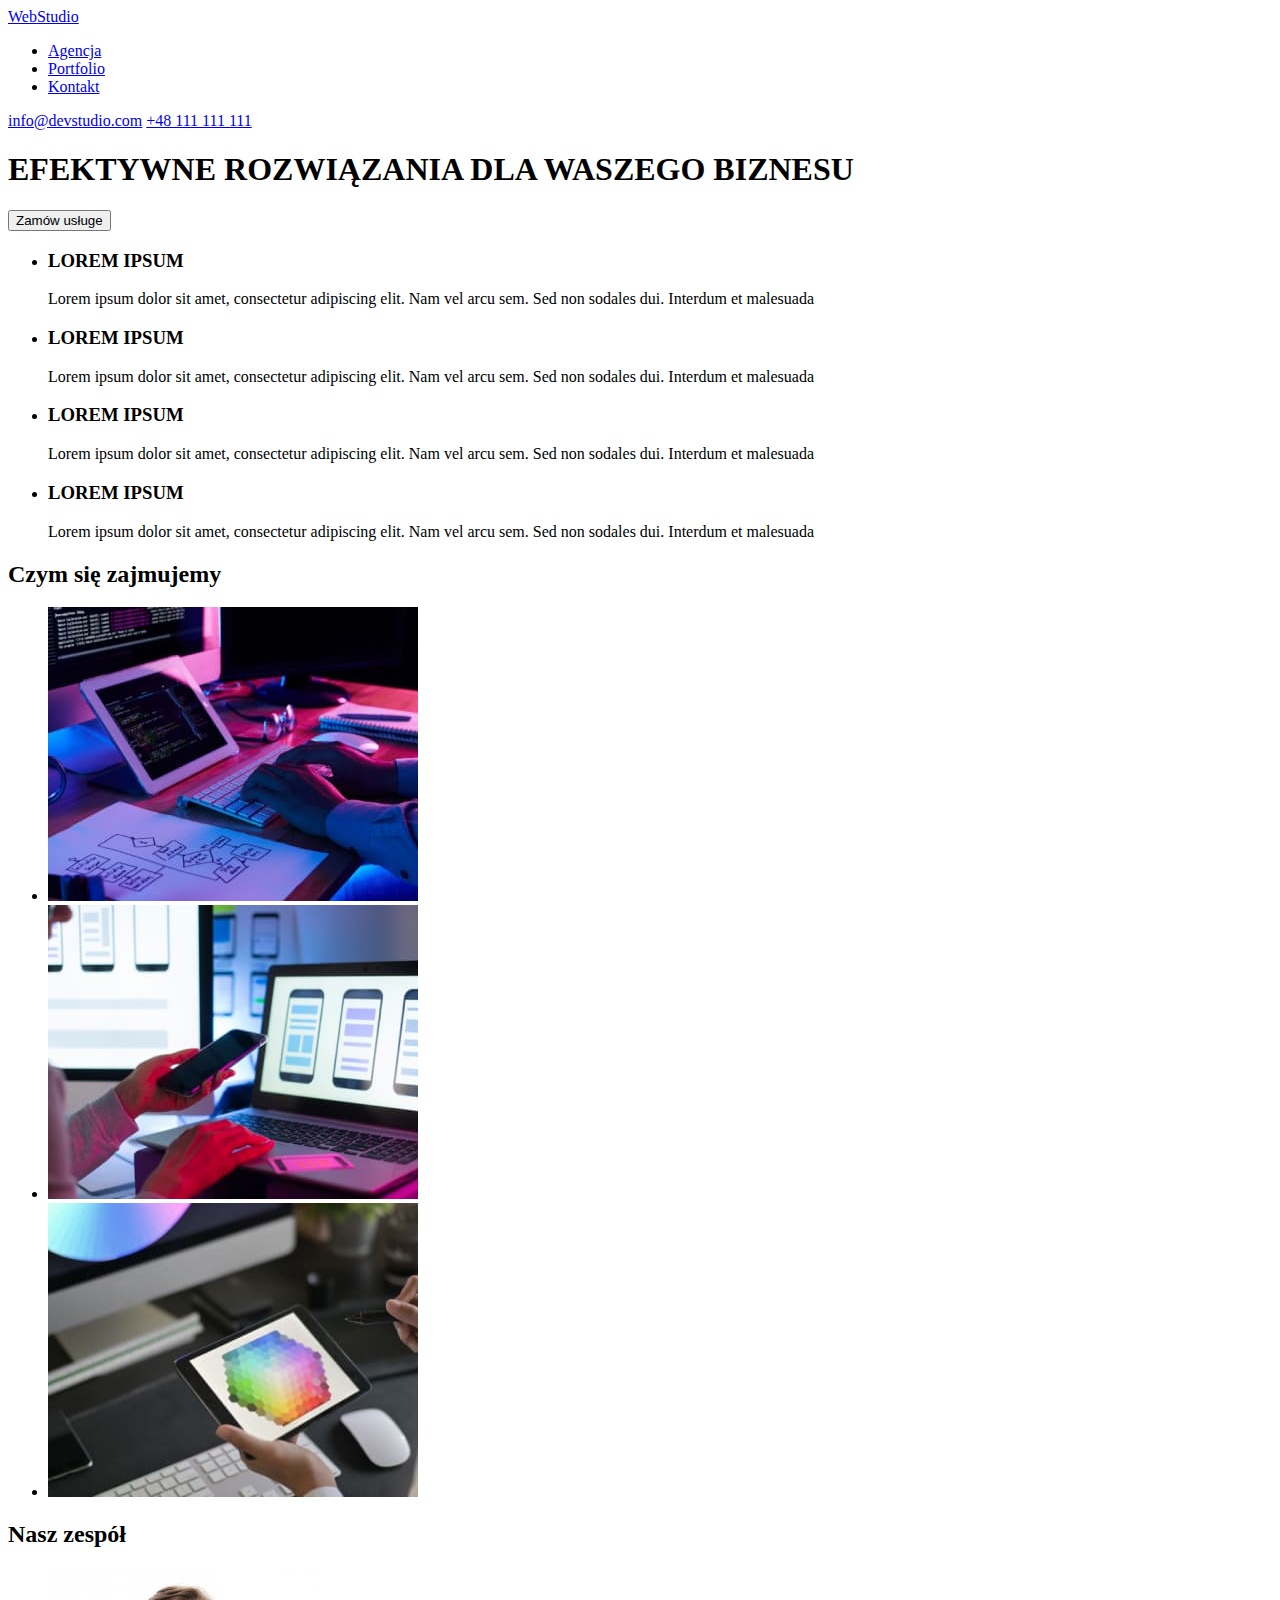
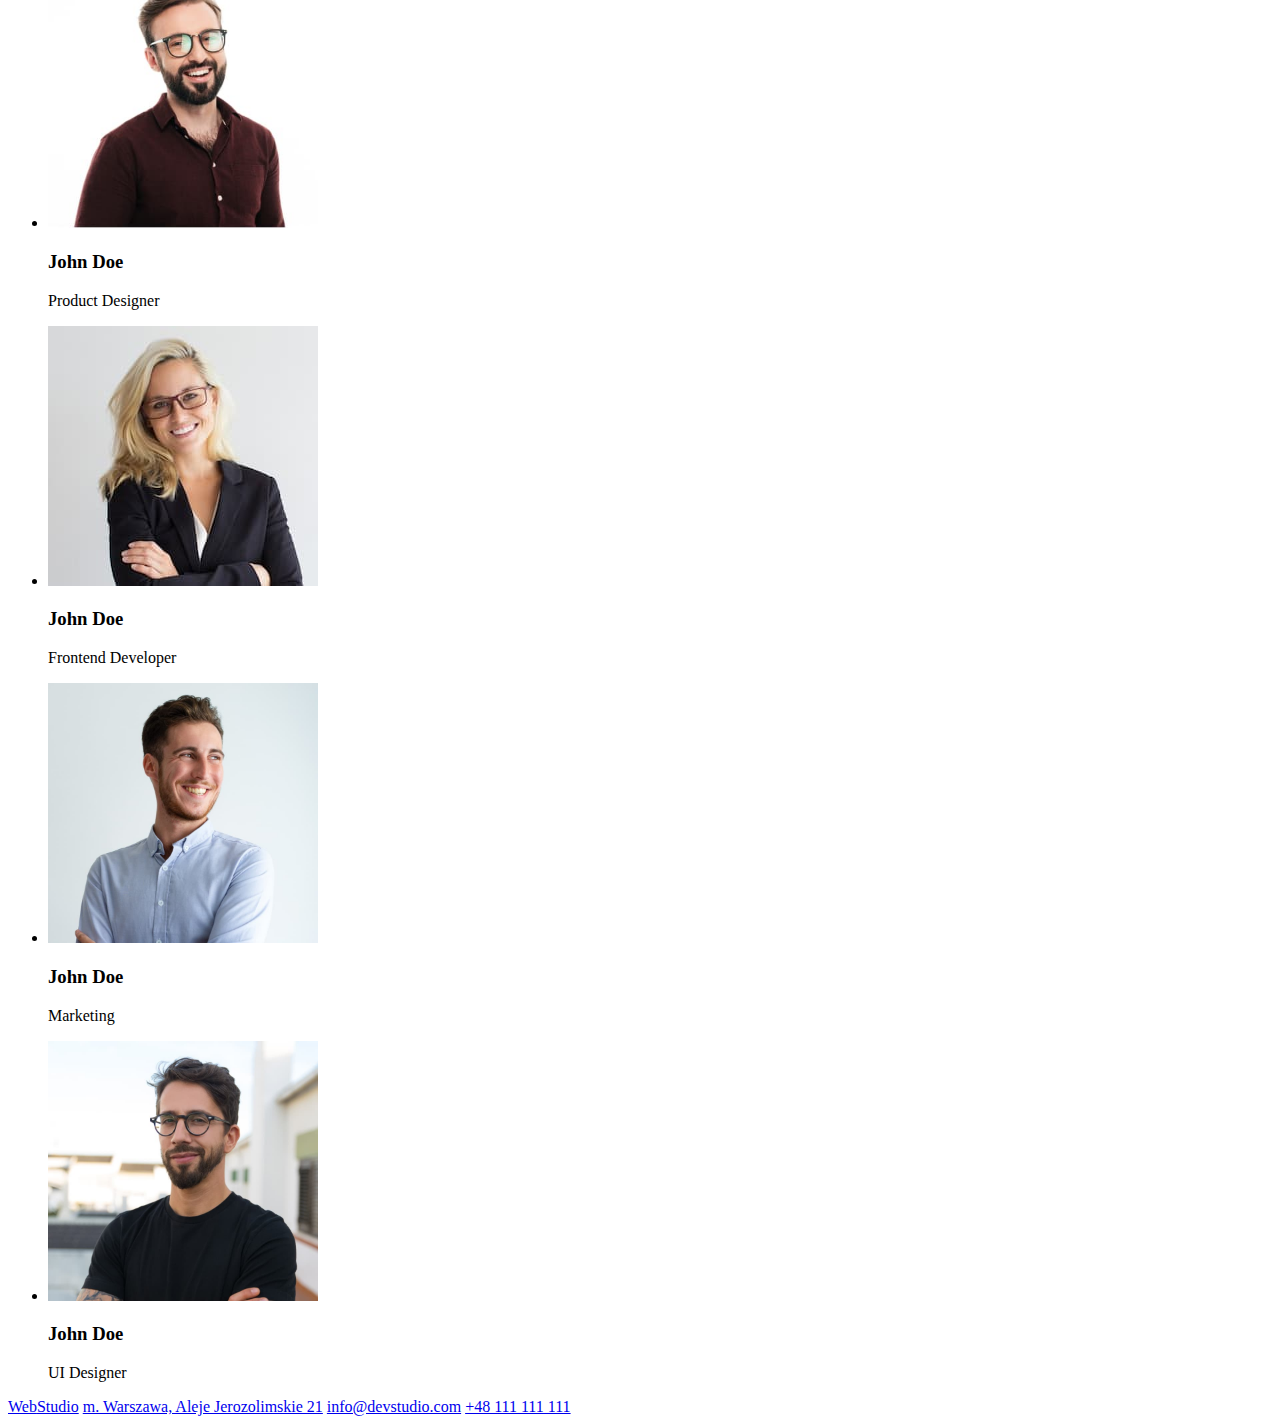
==== index.html @ fd48d451 "hw-3" ====
<!DOCTYPE html>
<html lang="en">
    <head>
        <meta charset="UTF-8" />
        <meta http-equiv="X-UA-Compatible" content="IE=edge" />
        <meta name="viewport" content="width=device-width, initial-scale=1.0" />
        <link rel="preconnect" href="https://fonts.googleapis.com" />
        <link rel="preconnect" href="https://fonts.gstatic.com" crossorigin />
        <link
            href="https://fonts.googleapis.com/css2?family=Raleway:wght@700&family=Roboto:wght@400;500;700;900&display=swap"
            rel="stylesheet"
        />
        <link rel="stylesheet" href="/goit-markup-hw-02/css/styles.css" />
        <title>Document</title>
    </head>
    <body>
        <header class="top-page">
            <a class="logo" href="/goit-markup-hw-02/index.html"
                >Web<span class="studio-black">Studio</span></a
            >
            <nav class="navigation">
                <ul class="navigation-list">
                    <li>
                        <a
                            class="navigation-link"
                            href="/goit-markup-hw-02/index.html"
                            >Agencja</a
                        >
                    </li>
                    <li>
                        <a
                            class="navigation-link"
                            href="/goit-markup-hw-02/portfolio.html"
                            >Portfolio</a
                        >
                    </li>
                    <li><a class="navigation-link" href="#">Kontakt</a></li>
                </ul>
            </nav>
            <div>
                <a class="mail-tel" href="mailto:info@devstudio.com"
                    >info@devstudio.com</a
                >
                <a class="mail-tel" href="tel:+48111111111">+48 111 111 111</a>
            </div>
        </header>
        <main>
            <section class="headline">
                <h1 class="headline-text">
                    EFEKTYWNE ROZWIĄZANIA DLA WASZEGO BIZNESU
                </h1>
                <button class="headline-button" type="button">
                    Zamów usługe
                </button>
            </section>
            <section>
                <ul class="lorem-list">
                    <li>
                        <h3 class="lorem">LOREM IPSUM</h3>
                        <p class="lorem-text">
                            Lorem ipsum dolor sit amet, consectetur adipiscing
                            elit. Nam vel arcu sem. Sed non sodales dui.
                            Interdum et malesuada
                        </p>
                    </li>
                    <li>
                        <h3 class="lorem">LOREM IPSUM</h3>
                        <p class="lorem-text">
                            Lorem ipsum dolor sit amet, consectetur adipiscing
                            elit. Nam vel arcu sem. Sed non sodales dui.
                            Interdum et malesuada
                        </p>
                    </li>
                    <li>
                        <h3 class="lorem">LOREM IPSUM</h3>
                        <p class="lorem-text">
                            Lorem ipsum dolor sit amet, consectetur adipiscing
                            elit. Nam vel arcu sem. Sed non sodales dui.
                            Interdum et malesuada
                        </p>
                    </li>
                    <li>
                        <h3 class="lorem">LOREM IPSUM</h3>
                        <p class="lorem-text">
                            Lorem ipsum dolor sit amet, consectetur adipiscing
                            elit. Nam vel arcu sem. Sed non sodales dui.
                            Interdum et malesuada
                        </p>
                    </li>
                </ul>
            </section>
            <section>
                <h2 class="headline-img">Czym się zajmujemy</h2>
                <ul class="lorem-list">
                    <li>
                        <img
                            class="about-us-img"
                            src="./images/about-us/about-us-img.jpg"
                            alt="pisze kod html"
                            width="370"
                        />
                    </li>
                    <li>
                        <img
                            class="about-us-img"
                            src="./images/about-us/about-us-img2.jpg"
                            alt="tworzy style css"
                            width="370"
                            height="294"
                        />
                    </li>
                    <li>
                        <img
                            class="about-us-img"
                            src="./images/about-us/about-us-img3.jpg"
                            alt="programiuje w JavaScript"
                            width="370"
                            height="294"
                        />
                    </li>
                </ul>
            </section>
            <section>
                <h2 class="headline-img">Nasz zespół</h2>
                <ul class="lorem-list">
                    <li>
                        <img
                            src="./images/team/JohnDoe.jpg"
                            alt="John Doe"
                            width="270"
                            height="260"
                        />
                        <div>
                            <h3 class="john-img-title">John Doe</h3>
                            <p class="article-img">Product Designer</p>
                        </div>
                    </li>
                    <li>
                        <img
                            src="./images/team/JohnDoe2.jpg"
                            alt="John Doe"
                            width="270"
                            height="260"
                        />
                        <div>
                            <h3 class="john-img-title">John Doe</h3>
                            <p class="article-img">Frontend Developer</p>
                        </div>
                    </li>
                    <li>
                        <img
                            src="./images/team/JohnDoe3.jpg"
                            alt="John Doe"
                            width="270"
                            height="260"
                        />
                        <div>
                            <h3 class="john-img-title">John Doe</h3>
                            <p class="article-img">Marketing</p>
                        </div>
                    </li>
                    <li>
                        <img
                            src="./images/team/JohnDoe4.jpg"
                            alt="John Doe"
                            width="270"
                            height="260"
                        />
                        <div>
                            <h3 class="john-img-title">John Doe</h3>
                            <p class="article-img">UI Designer</p>
                        </div>
                    </li>
                </ul>
            </section>
        </main>
        <footer class="footer">
            <a class="menu-footer" href="/goit-markup-hw-02/index.html"
                >Web<span class="studio-footer">Studio</span></a
            >
            <adress>
                <a
                    class="adress-link"
                    href="https://goo.gl/maps/D6jn3cTC61MHrD3q7"
                    target="_blank"
                    >m. Warszawa, Aleje Jerozolimskie 21</a
                >
                <a class="mail-tel-footer" href="mailto:info@devstudio.com"
                    >info@devstudio.com</a
                >
                <a class="mail-tel-footer" href="tel:+48111111111"
                    >+48 111 111 111</a
                >
            </adress>
        </footer>
    </body>
</html>
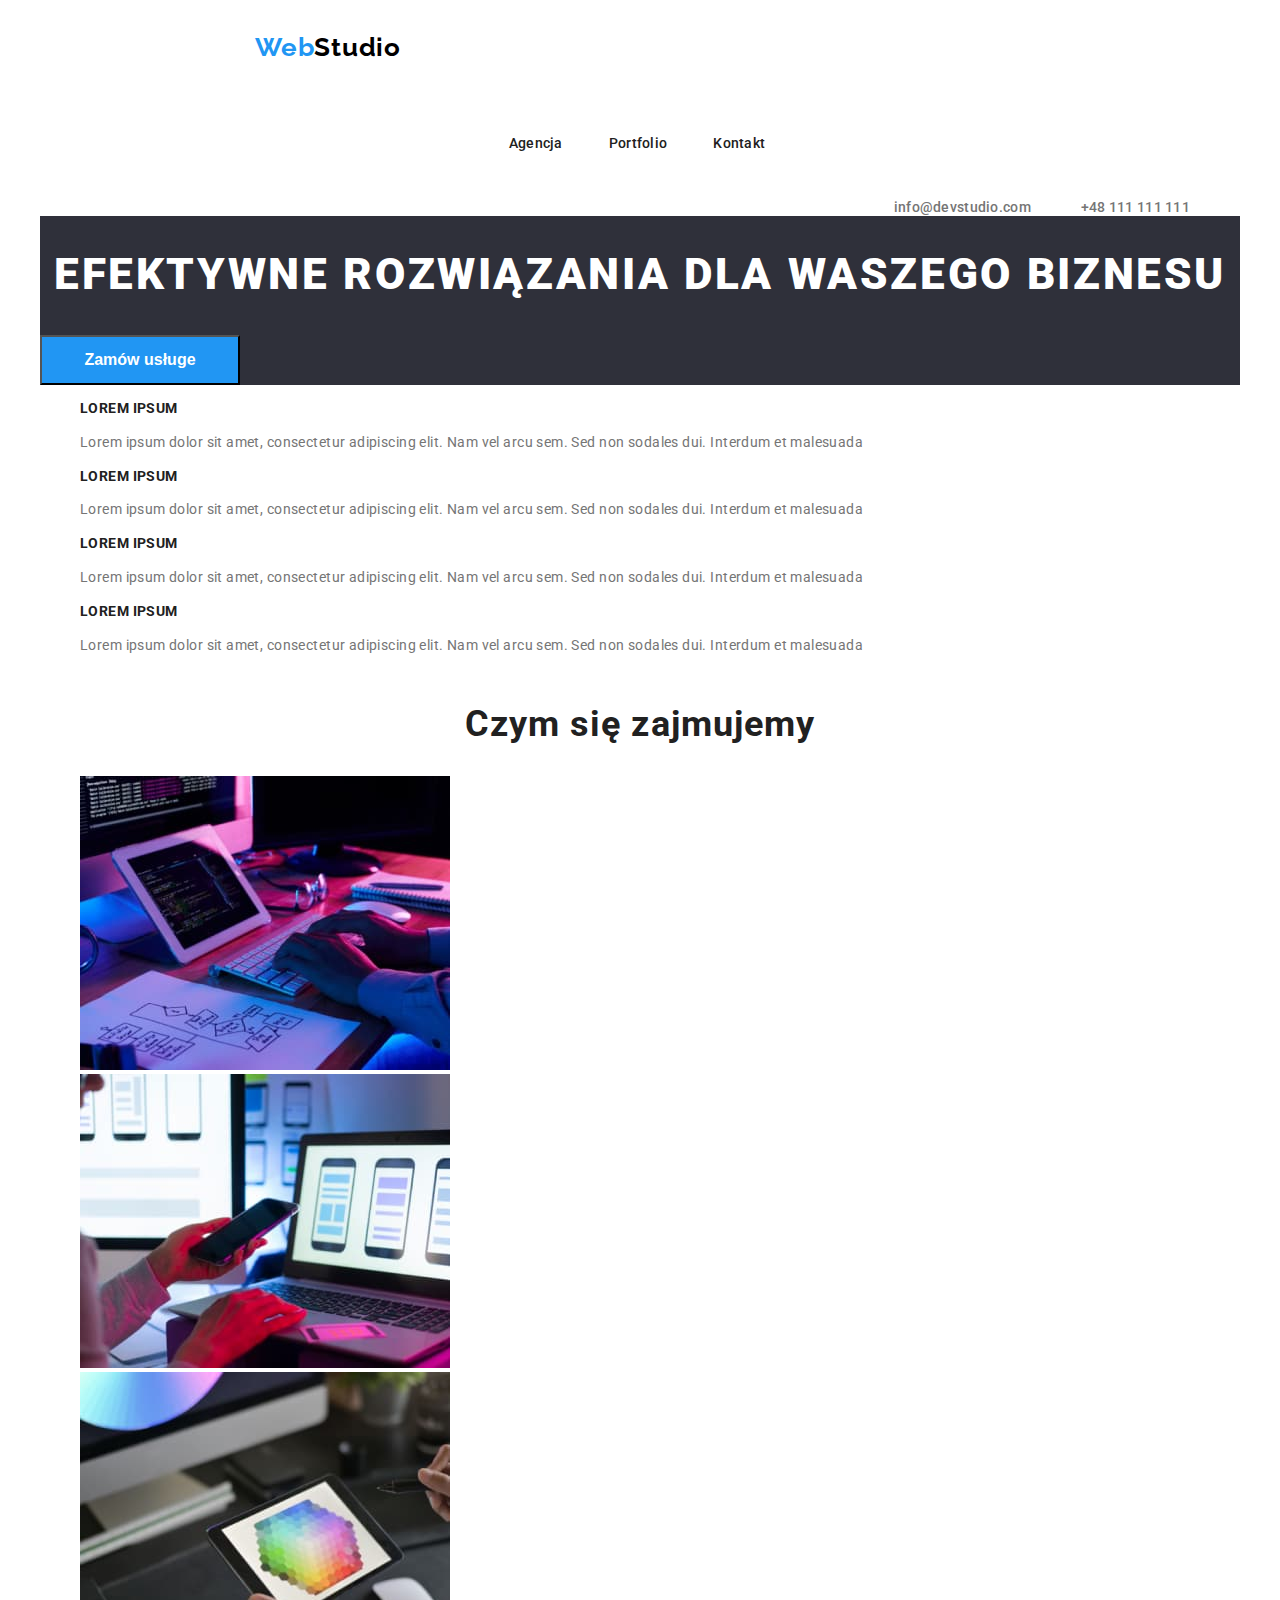
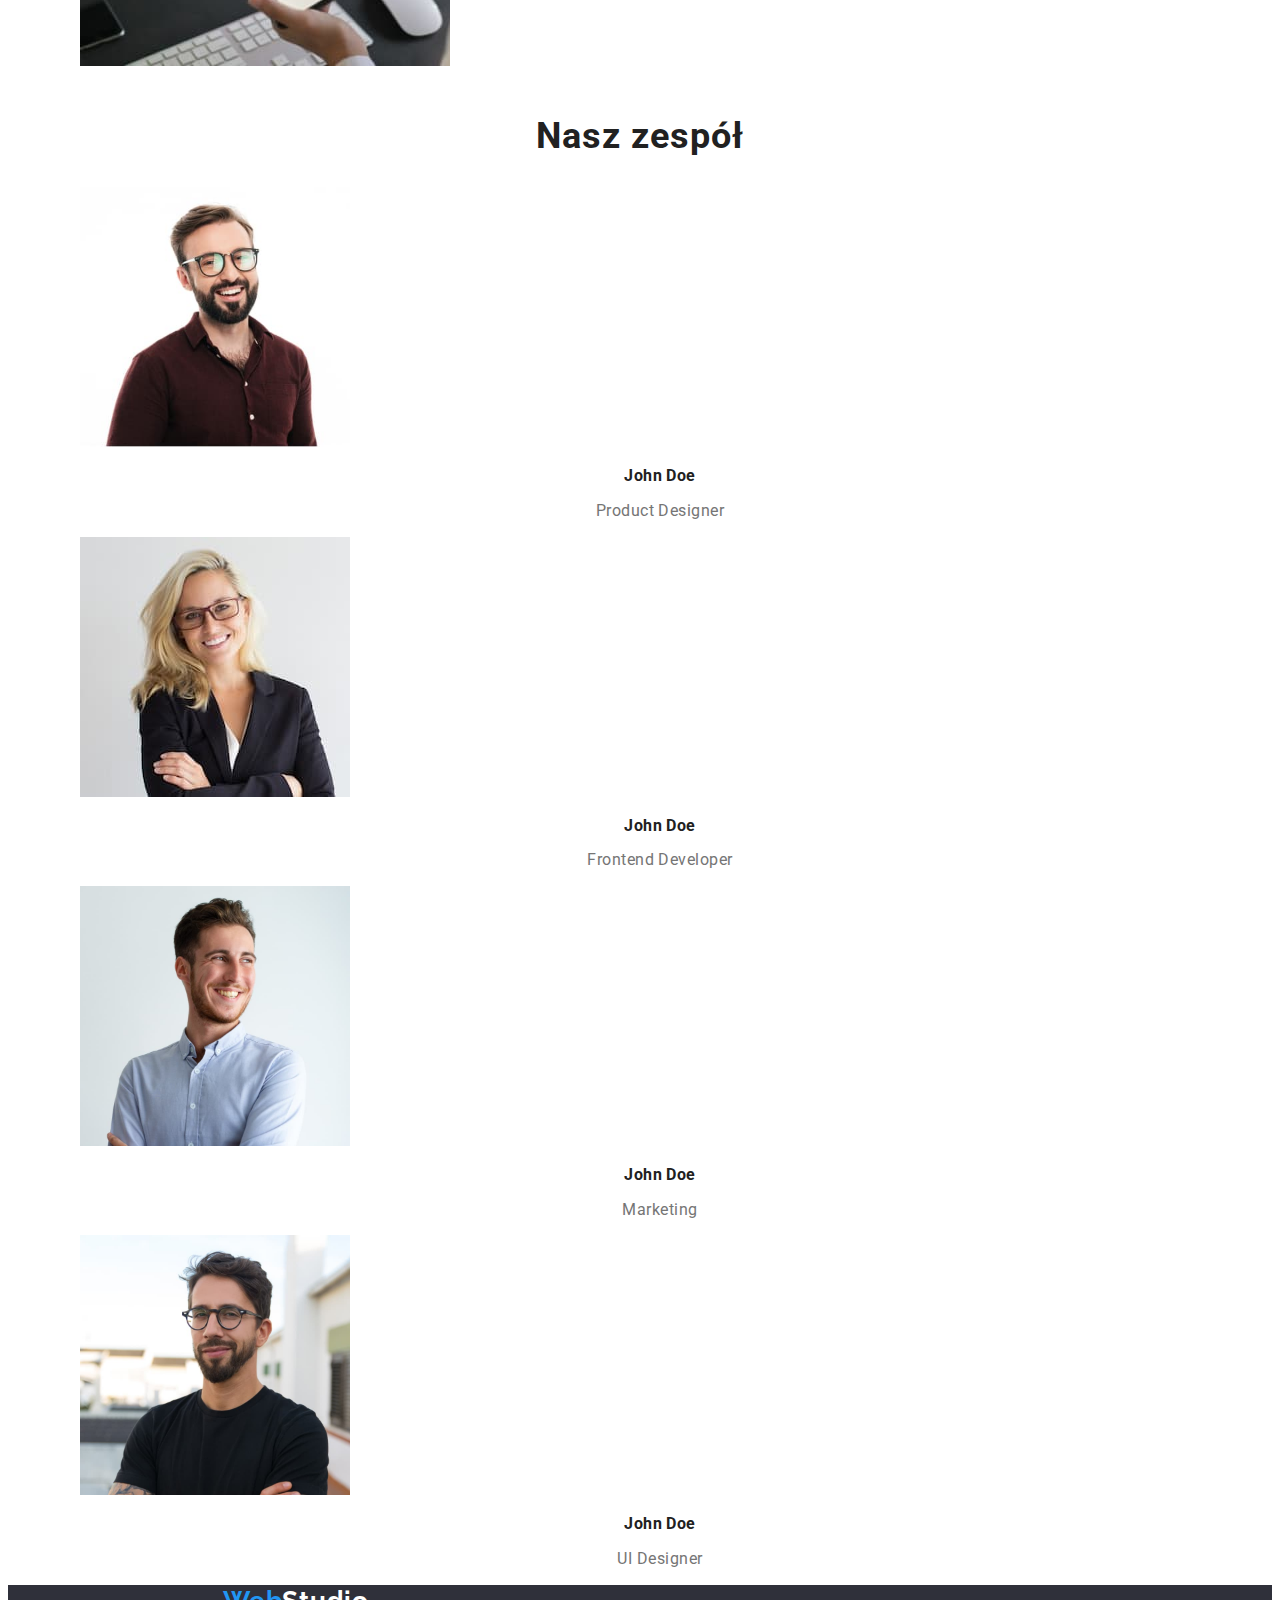
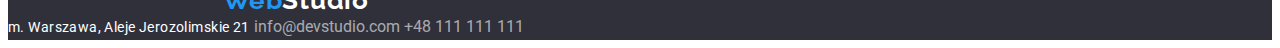
==== commit 5deba3da: "dh" ====
--- a/index.html
+++ b/index.html
@@ -10,188 +10,200 @@
             href="https://fonts.googleapis.com/css2?family=Raleway:wght@700&family=Roboto:wght@400;500;700;900&display=swap"
             rel="stylesheet"
         />
-        <link rel="stylesheet" href="/goit-markup-hw-02/css/styles.css" />
+        <link
+            rel="stylesheet"
+            href="https://cdnjs.cloudflare.com/ajax/libs/modern-normalize/1.1.0/modern-normalize.min.css"
+            integrity="sha512-wpPYUAdjBVSE4KJnH1VR1HeZfpl1ub8YT/NKx4PuQ5NmX2tKuGu6U/JRp5y+Y8XG2tV+wKQpNHVUX03MfMFn9Q=="
+            crossorigin="anonymous"
+            referrerpolicy="no-referrer"
+        />
+        <link rel="stylesheet" href="./css/styles.css" />
         <title>Document</title>
     </head>
     <body>
-        <header class="top-page">
-            <a class="logo" href="/goit-markup-hw-02/index.html"
-                >Web<span class="studio-black">Studio</span></a
-            >
-            <nav class="navigation">
-                <ul class="navigation-list">
-                    <li>
-                        <a
-                            class="navigation-link"
-                            href="/goit-markup-hw-02/index.html"
-                            >Agencja</a
-                        >
-                    </li>
-                    <li>
-                        <a
-                            class="navigation-link"
-                            href="/goit-markup-hw-02/portfolio.html"
-                            >Portfolio</a
-                        >
-                    </li>
-                    <li><a class="navigation-link" href="#">Kontakt</a></li>
-                </ul>
-            </nav>
-            <div>
-                <a class="mail-tel" href="mailto:info@devstudio.com"
-                    >info@devstudio.com</a
+        <header>
+            <div class="container">
+               
+                <a class="logo" href="./index.html"
+                    >Web<span class="studio-black">Studio</span></a
                 >
-                <a class="mail-tel" href="tel:+48111111111">+48 111 111 111</a>
+                <nav>
+                    <ul class="navigation-list">
+                        <li>
+                            <a class="navigation-link" href="./index.html"
+                                >Agencja</a
+                            >
+                        </li>
+                        <li>
+                            <a class="navigation-link" href="./portfolio.html"
+                                >Portfolio</a
+                            >
+                        </li>
+                        <li><a class="navigation-link" href="#">Kontakt</a></li>
+                    </ul>
+                </nav>
+                <div class="mail-tel-div">
+                    <a class="mail-tel" href="mailto:info@devstudio.com"
+                        >info@devstudio.com</a
+                    >
+                    <a class="mail-tel" href="tel:+48111111111"
+                        >+48 111 111 111</a
+                    >
+                </div>
             </div>
         </header>
         <main>
-            <section class="headline">
-                <h1 class="headline-text">
-                    EFEKTYWNE ROZWIĄZANIA DLA WASZEGO BIZNESU
-                </h1>
-                <button class="headline-button" type="button">
-                    Zamów usługe
-                </button>
-            </section>
-            <section>
-                <ul class="lorem-list">
-                    <li>
-                        <h3 class="lorem">LOREM IPSUM</h3>
-                        <p class="lorem-text">
-                            Lorem ipsum dolor sit amet, consectetur adipiscing
-                            elit. Nam vel arcu sem. Sed non sodales dui.
-                            Interdum et malesuada
-                        </p>
-                    </li>
-                    <li>
-                        <h3 class="lorem">LOREM IPSUM</h3>
-                        <p class="lorem-text">
-                            Lorem ipsum dolor sit amet, consectetur adipiscing
-                            elit. Nam vel arcu sem. Sed non sodales dui.
-                            Interdum et malesuada
-                        </p>
-                    </li>
-                    <li>
-                        <h3 class="lorem">LOREM IPSUM</h3>
-                        <p class="lorem-text">
-                            Lorem ipsum dolor sit amet, consectetur adipiscing
-                            elit. Nam vel arcu sem. Sed non sodales dui.
-                            Interdum et malesuada
-                        </p>
-                    </li>
-                    <li>
-                        <h3 class="lorem">LOREM IPSUM</h3>
-                        <p class="lorem-text">
-                            Lorem ipsum dolor sit amet, consectetur adipiscing
-                            elit. Nam vel arcu sem. Sed non sodales dui.
-                            Interdum et malesuada
-                        </p>
-                    </li>
-                </ul>
-            </section>
-            <section>
-                <h2 class="headline-img">Czym się zajmujemy</h2>
-                <ul class="lorem-list">
-                    <li>
-                        <img
-                            class="about-us-img"
-                            src="./images/about-us/about-us-img.jpg"
-                            alt="pisze kod html"
-                            width="370"
-                        />
-                    </li>
-                    <li>
-                        <img
-                            class="about-us-img"
-                            src="./images/about-us/about-us-img2.jpg"
-                            alt="tworzy style css"
-                            width="370"
-                            height="294"
-                        />
-                    </li>
-                    <li>
-                        <img
-                            class="about-us-img"
-                            src="./images/about-us/about-us-img3.jpg"
-                            alt="programiuje w JavaScript"
-                            width="370"
-                            height="294"
-                        />
-                    </li>
-                </ul>
-            </section>
-            <section>
-                <h2 class="headline-img">Nasz zespół</h2>
-                <ul class="lorem-list">
-                    <li>
-                        <img
-                            src="./images/team/JohnDoe.jpg"
-                            alt="John Doe"
-                            width="270"
-                            height="260"
-                        />
-                        <div>
-                            <h3 class="john-img-title">John Doe</h3>
-                            <p class="article-img">Product Designer</p>
-                        </div>
-                    </li>
-                    <li>
-                        <img
-                            src="./images/team/JohnDoe2.jpg"
-                            alt="John Doe"
-                            width="270"
-                            height="260"
-                        />
-                        <div>
-                            <h3 class="john-img-title">John Doe</h3>
-                            <p class="article-img">Frontend Developer</p>
-                        </div>
-                    </li>
-                    <li>
-                        <img
-                            src="./images/team/JohnDoe3.jpg"
-                            alt="John Doe"
-                            width="270"
-                            height="260"
-                        />
-                        <div>
-                            <h3 class="john-img-title">John Doe</h3>
-                            <p class="article-img">Marketing</p>
-                        </div>
-                    </li>
-                    <li>
-                        <img
-                            src="./images/team/JohnDoe4.jpg"
-                            alt="John Doe"
-                            width="270"
-                            height="260"
-                        />
-                        <div>
-                            <h3 class="john-img-title">John Doe</h3>
-                            <p class="article-img">UI Designer</p>
-                        </div>
-                    </li>
-                </ul>
-            </section>
+            <div class="container">
+                <section class="headline">
+                    <h1 class="headline-text">
+                        EFEKTYWNE ROZWIĄZANIA DLA WASZEGO BIZNESU
+                    </h1>
+                    <button class="headline-button" type="button">
+                        Zamów usługe
+                    </button>
+                </section>
+                <section >
+                    <ul class="lorem-list">
+                        <li>
+                            <h3 class="lorem">LOREM IPSUM</h3>
+                            <p class="lorem-text">
+                                Lorem ipsum dolor sit amet, consectetur
+                                adipiscing elit. Nam vel arcu sem. Sed non
+                                sodales dui. Interdum et malesuada
+                            </p>
+                        </li>
+                        <li>
+                            <h3 class="lorem">LOREM IPSUM</h3>
+                            <p class="lorem-text">
+                                Lorem ipsum dolor sit amet, consectetur
+                                adipiscing elit. Nam vel arcu sem. Sed non
+                                sodales dui. Interdum et malesuada
+                            </p>
+                        </li>
+                        <li>
+                            <h3 class="lorem">LOREM IPSUM</h3>
+                            <p class="lorem-text">
+                                Lorem ipsum dolor sit amet, consectetur
+                                adipiscing elit. Nam vel arcu sem. Sed non
+                                sodales dui. Interdum et malesuada
+                            </p>
+                        </li>
+                        <li>
+                            <h3 class="lorem">LOREM IPSUM</h3>
+                            <p class="lorem-text">
+                                Lorem ipsum dolor sit amet, consectetur
+                                adipiscing elit. Nam vel arcu sem. Sed non
+                                sodales dui. Interdum et malesuada
+                            </p>
+                        </li>
+                    </ul>
+                </section>
+                <section >
+                    <h2 class="headline-img">Czym się zajmujemy</h2>
+                    <ul class="lorem-list">
+                        <li>
+                            <img
+                                class="about-us-img"
+                                src="./images/about-us/about-us-img.jpg"
+                                alt="pisze kod html"
+                                width="370"
+                            />
+                        </li>
+                        <li>
+                            <img
+                                class="about-us-img"
+                                src="./images/about-us/about-us-img2.jpg"
+                                alt="tworzy style css"
+                                width="370"
+                                height="294"
+                            />
+                        </li>
+                        <li>
+                            <img
+                                class="about-us-img"
+                                src="./images/about-us/about-us-img3.jpg"
+                                alt="programiuje w JavaScript"
+                                width="370"
+                                height="294"
+                            />
+                        </li>
+                    </ul>
+                </section>
+                <section >
+                    <h2 class="headline-img">Nasz zespół</h2>
+                    <ul class="lorem-list">
+                        <li>
+                            <img
+                                src="./images/team/JohnDoe.jpg"
+                                alt="John Doe"
+                                width="270"
+                                height="260"
+                            />
+                            <div>
+                                <h3 class="john-img-title">John Doe</h3>
+                                <p class="article-img">Product Designer</p>
+                            </div>
+                        </li>
+                        <li>
+                            <img
+                                src="./images/team/JohnDoe2.jpg"
+                                alt="John Doe"
+                                width="270"
+                                height="260"
+                            />
+                            <div>
+                                <h3 class="john-img-title">John Doe</h3>
+                                <p class="article-img">Frontend Developer</p>
+                            </div>
+                        </li>
+                        <li>
+                            <img
+                                src="./images/team/JohnDoe3.jpg"
+                                alt="John Doe"
+                                width="270"
+                                height="260"
+                            />
+                            <div>
+                                <h3 class="john-img-title">John Doe</h3>
+                                <p class="article-img">Marketing</p>
+                            </div>
+                        </li>
+                        <li>
+                            <img
+                                src="./images/team/JohnDoe4.jpg"
+                                alt="John Doe"
+                                width="270"
+                                height="260"
+                            />
+                            <div>
+                                <h3 class="john-img-title">John Doe</h3>
+                                <p class="article-img">UI Designer</p>
+                            </div>
+                        </li>
+                    </ul>
+                </section>
+            </div>
         </main>
         <footer class="footer">
-            <a class="menu-footer" href="/goit-markup-hw-02/index.html"
-                >Web<span class="studio-footer">Studio</span></a
-            >
-            <adress>
-                <a
-                    class="adress-link"
-                    href="https://goo.gl/maps/D6jn3cTC61MHrD3q7"
-                    target="_blank"
-                    >m. Warszawa, Aleje Jerozolimskie 21</a
+            <div >
+                <a class="logo" href="./index.html"
+                    >Web<span class="studio-white">Studio</span></a
                 >
-                <a class="mail-tel-footer" href="mailto:info@devstudio.com"
-                    >info@devstudio.com</a
-                >
-                <a class="mail-tel-footer" href="tel:+48111111111"
-                    >+48 111 111 111</a
-                >
-            </adress>
+                <adress>
+                    <a
+                        class="adress-link"
+                        href="https://goo.gl/maps/D6jn3cTC61MHrD3q7"
+                        target="_blank"
+                        >m. Warszawa, Aleje Jerozolimskie 21</a
+                    >
+                    <a class="mail-tel-footer" href="mailto:info@devstudio.com"
+                        >info@devstudio.com</a
+                    >
+                    <a class="mail-tel-footer" href="tel:+48111111111"
+                        >+48 111 111 111</a
+                    >
+                </adress>
+            </div>
         </footer>
     </body>
 </html>
--- a/css/styles.css
+++ b/css/styles.css
@@ -0,0 +1,207 @@
+
+:root {
+    --brand-color-blue-button-hover: #2196f3;
+    --brand-color-grey-text: #757575;
+    --brand-color-background-footer: #2f303a;
+    --brand-color-contact-footer: #ffffff99;
+    --brand-color-whait: #ffffff;
+    --brand-color-black: #000000;
+    --brand-color-leading: #212121;
+}
+
+body {
+    font-family: 'Roboto', sans-serif;
+    color: #212121;
+}
+.container {
+    width: 1200px;
+    margin: 0 auto;
+    display: flex;
+    flex-direction: column;
+}
+.logo {
+    font-family: 'Raleway';
+    font-weight: 700;
+    font-size: 26px;
+    line-height: 1.19;
+    text-decoration: none;
+    letter-spacing: 0.03em;
+    color: var(--brand-color-blue-button-hover);
+  
+    
+  padding: 24px 1240px 25px 215px;
+
+
+   
+    
+}
+.logo:hover,
+.logo:focus {
+    color: var(--brand-color-blue-button-hover);
+}
+.studio-black {
+    color: var(--brand-color-black);
+}
+.navigation-list {
+    list-style-type: none;
+    display: flex;
+    flex-direction: row;
+    justify-content: center;
+    padding-top:32px ;
+    padding-bottom: 32px;
+    
+
+}
+
+.navigation-link {
+    font-weight: 500;
+    font-size: 14px;
+    line-height: 1.14;
+    letter-spacing: 0.02em;
+    color: var(--brand-color-leading);
+    text-decoration: none;
+    display: flex;
+    
+    padding-right:46px ;
+   
+    }
+.navigation-link:hover,
+.navigation-link:focus {
+    color: var(--brand-color-blue-button-hover);
+}
+.mail-tel-div{
+   display: flex;
+   flex-direction: row;
+   justify-content: flex-end;
+
+}
+.mail-tel {
+    font-weight: 500;
+    font-size: 14px;
+    line-height: 1.14;
+    letter-spacing: 0.02em;
+    text-decoration: none;
+    color: var(--brand-color-grey-text);
+    display: flex;
+    padding-right: 50px;
+}
+.mail-tel:hover,
+.mail-tel:focus {
+    color: var(--brand-color-blue-button-hover);
+}
+.headline {
+    background-color: var(--brand-color-background-footer);
+}
+.headline-text {
+    font-weight: 900;
+    font-size: 44px;
+    line-height: 1.36;
+    text-align: center;
+    letter-spacing: 0.06em;
+    color: var(--brand-color-whait);
+}
+.headline-button {
+    width: 200px;
+    height: 50px;
+    background: var(--brand-color-blue-button-hover);
+    font-weight: 700;
+    font-size: 16px;
+    line-height: 1.87;
+    color: var(--brand-color-whait);
+    cursor: pointer;
+}
+.lorem-list {
+    list-style-type: none;
+}
+.lorem {
+    font-weight: 700;
+    font-size: 14px;
+    line-height: 1.14;
+    letter-spacing: 0.03em;
+}
+.lorem-text {
+    font-size: 14px;
+    line-height: 1.71;
+    letter-spacing: 0.03em;
+    color: var(--brand-color-grey-text);
+}
+.headline-img {
+    font-weight: 700;
+    font-size: 36px;
+    line-height: 1.16;
+    text-align: center;
+    letter-spacing: 0.03em;
+}
+.about-us-img {
+    width: 370px;
+    height: 294px;
+}
+
+.john-img-title {
+    font-size: 16px;
+    line-height: 1.16;
+    text-align: center;
+    letter-spacing: 0.03em;
+}
+.article-img {
+    font-size: 16px;
+    line-height: 1.18;
+    text-align: center;
+    letter-spacing: 0.03em;
+    color: var(--brand-color-grey-text);
+}
+.adress-link {
+    font-size: 14px;
+    line-height: 1.71;
+    letter-spacing: 0.03em;
+    text-decoration: none;
+    color: var(--brand-color-whait);
+}
+.adress-link:hover,
+.adress-link:focus {
+    color: var(--brand-color-blue-button-hover);
+}
+.button-list {
+    list-style-type: none;
+}
+.portfolio-button {
+    font-weight: 500;
+    font-size: 16px;
+    line-height: 1.62;
+    text-align: center;
+    letter-spacing: 0.03em;
+    cursor: pointer;
+}
+.portfolio-button:hover,
+.portfolio-button:focus {
+    background-color: var(--brand-color-blue-button-hover);
+    color: var(--brand-color-whait);
+}
+
+.portfolio-title-img {
+    font-weight: 700;
+    font-size: 18px;
+    line-height: 2;
+    letter-spacing: 0.06em;
+}
+.portfolio-article {
+    font-size: 16px;
+    line-height: 1.87;
+    letter-spacing: 0.03em;
+    color: var(--brand-color-grey-text);
+}
+.mail-tel-footer {
+    color: var(--brand-color-contact-footer);
+    text-decoration: none;
+}
+.mail-tel-footer:hover,
+.mail-tel-footer:focus {
+    color: var(--brand-color-blue-button-hover);
+}
+.footer {
+    background: var(--brand-color-background-footer);
+}
+
+.studio-white {
+    color: var(--brand-color-whait);
+}
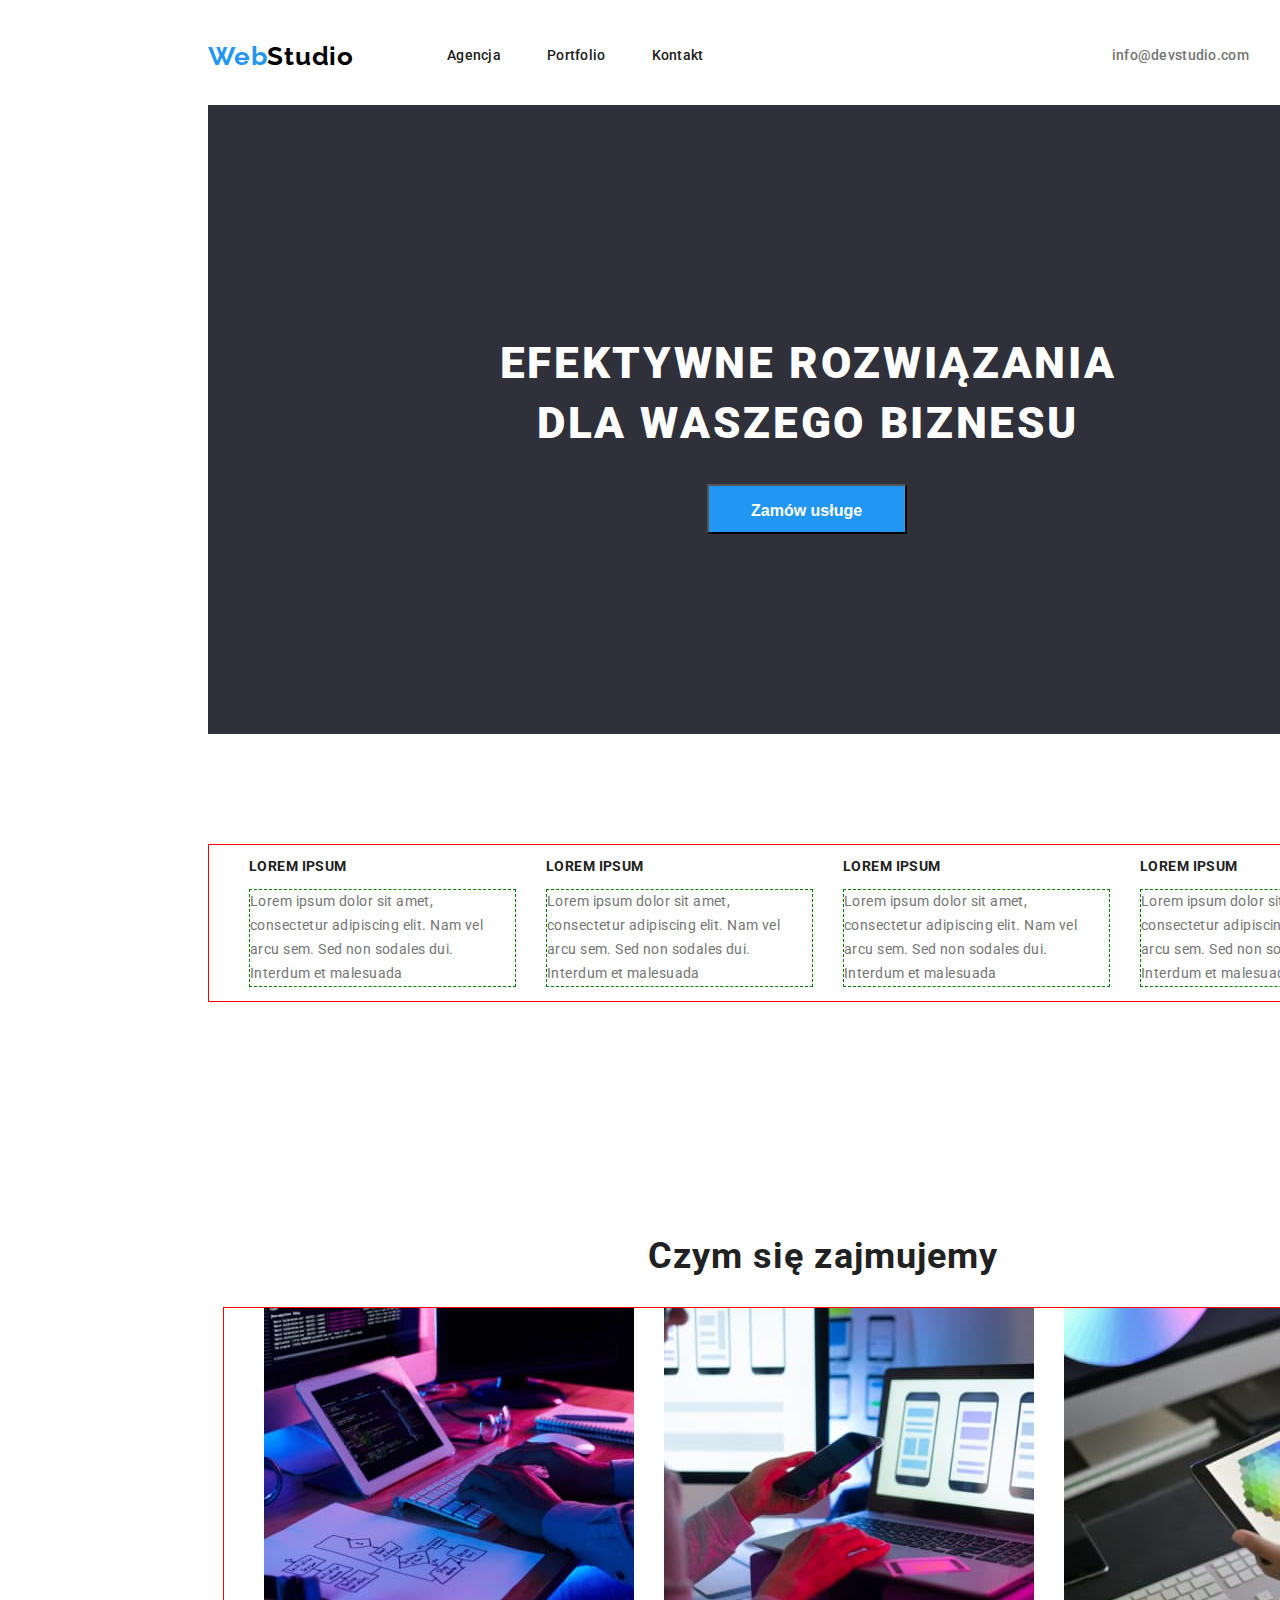
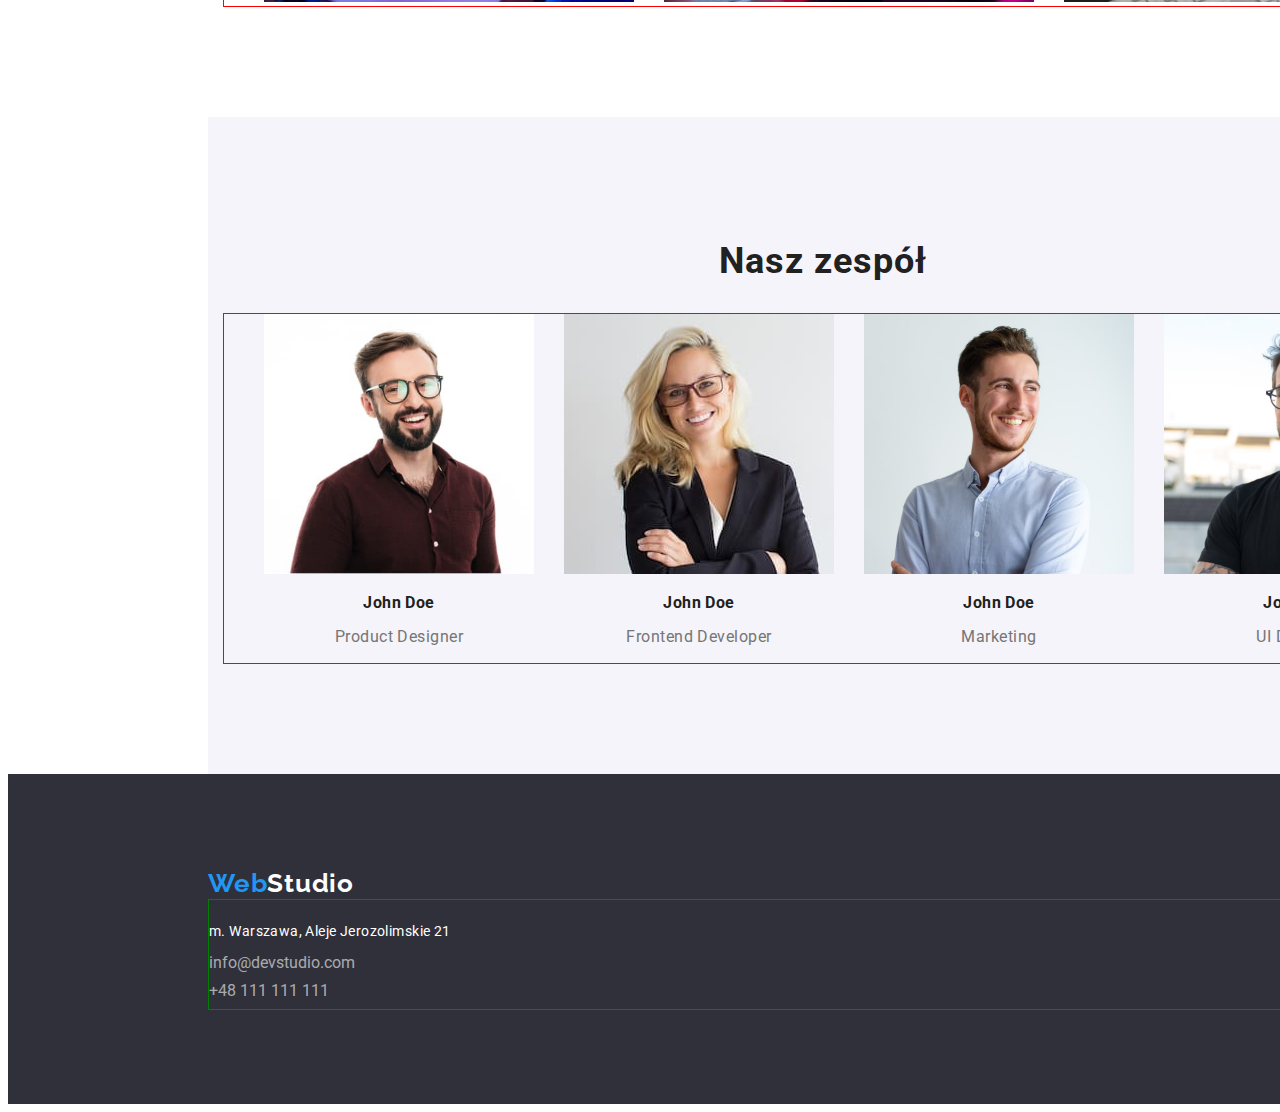
==== commit 4ffddaaa: "update styles css" ====
--- a/index.html
+++ b/index.html
@@ -21,40 +21,35 @@
         <title>Document</title>
     </head>
     <body>
-        <header>
-            <div class="container">
-               
-                <a class="logo" href="./index.html"
-                    >Web<span class="studio-black">Studio</span></a
-                >
-                <nav>
+        <header class="header section">
+            <div class="container header-wrapper">
+                <nav class="header-nav-wrapper">
+                    <a class="logo" href="./index.html"
+                        >Web<span class="studio-black">Studio</span>
+                    </a>
                     <ul class="navigation-list">
                         <li>
-                            <a class="navigation-link" href="./index.html"
-                                >Agencja</a
-                            >
-                        </li>
-                        <li>
-                            <a class="navigation-link" href="./portfolio.html"
-                                >Portfolio</a
-                            >
+                            <a class="navigation-link" href="./index.html">
+                                Agencja
+                            </a>
+                        </li>
+                        <li>
+                            <a class="navigation-link" href="./portfolio.html">
+                                Portfolio
+                            </a>
                         </li>
                         <li><a class="navigation-link" href="#">Kontakt</a></li>
                     </ul>
                 </nav>
-                <div class="mail-tel-div">
-                    <a class="mail-tel" href="mailto:info@devstudio.com"
-                        >info@devstudio.com</a
-                    >
-                    <a class="mail-tel" href="tel:+48111111111"
-                        >+48 111 111 111</a
-                    >
+                <div class="contacts">
+                    <a href="mailto:info@devstudio.com">info@devstudio.com</a>
+                    <a href="tel:+48111111111">+48 111 111 111</a>
                 </div>
             </div>
         </header>
         <main>
             <div class="container">
-                <section class="headline">
+                <section class="headline section">
                     <h1 class="headline-text">
                         EFEKTYWNE ROZWIĄZANIA DLA WASZEGO BIZNESU
                     </h1>
@@ -62,7 +57,7 @@
                         Zamów usługe
                     </button>
                 </section>
-                <section >
+                <section class="section">
                     <ul class="lorem-list">
                         <li>
                             <h3 class="lorem">LOREM IPSUM</h3>
@@ -98,98 +93,104 @@
                         </li>
                     </ul>
                 </section>
-                <section >
-                    <h2 class="headline-img">Czym się zajmujemy</h2>
-                    <ul class="lorem-list">
-                        <li>
-                            <img
-                                class="about-us-img"
-                                src="./images/about-us/about-us-img.jpg"
-                                alt="pisze kod html"
-                                width="370"
-                            />
-                        </li>
-                        <li>
-                            <img
-                                class="about-us-img"
-                                src="./images/about-us/about-us-img2.jpg"
-                                alt="tworzy style css"
-                                width="370"
-                                height="294"
-                            />
-                        </li>
-                        <li>
-                            <img
-                                class="about-us-img"
-                                src="./images/about-us/about-us-img3.jpg"
-                                alt="programiuje w JavaScript"
-                                width="370"
-                                height="294"
-                            />
-                        </li>
-                    </ul>
-                </section>
-                <section >
-                    <h2 class="headline-img">Nasz zespół</h2>
-                    <ul class="lorem-list">
-                        <li>
-                            <img
-                                src="./images/team/JohnDoe.jpg"
-                                alt="John Doe"
-                                width="270"
-                                height="260"
-                            />
-                            <div>
-                                <h3 class="john-img-title">John Doe</h3>
-                                <p class="article-img">Product Designer</p>
-                            </div>
-                        </li>
-                        <li>
-                            <img
-                                src="./images/team/JohnDoe2.jpg"
-                                alt="John Doe"
-                                width="270"
-                                height="260"
-                            />
-                            <div>
-                                <h3 class="john-img-title">John Doe</h3>
-                                <p class="article-img">Frontend Developer</p>
-                            </div>
-                        </li>
-                        <li>
-                            <img
-                                src="./images/team/JohnDoe3.jpg"
-                                alt="John Doe"
-                                width="270"
-                                height="260"
-                            />
-                            <div>
-                                <h3 class="john-img-title">John Doe</h3>
-                                <p class="article-img">Marketing</p>
-                            </div>
-                        </li>
-                        <li>
-                            <img
-                                src="./images/team/JohnDoe4.jpg"
-                                alt="John Doe"
-                                width="270"
-                                height="260"
-                            />
-                            <div>
-                                <h3 class="john-img-title">John Doe</h3>
-                                <p class="article-img">UI Designer</p>
-                            </div>
-                        </li>
-                    </ul>
+                <section class="section">
+                    <div class="container">
+                        <h2 class="headline-img">Czym się zajmujemy</h2>
+                        <ul class="lorem-list">
+                            <li>
+                                <img
+                                    class="about-us-img"
+                                    src="./images/about-us/about-us-img.jpg"
+                                    alt="pisze kod html"
+                                    width="370"
+                                />
+                            </li>
+                            <li>
+                                <img
+                                    class="about-us-img"
+                                    src="./images/about-us/about-us-img2.jpg"
+                                    alt="tworzy style css"
+                                    width="370"
+                                    height="294"
+                                />
+                            </li>
+                            <li>
+                                <img
+                                    class="about-us-img"
+                                    src="./images/about-us/about-us-img3.jpg"
+                                    alt="programiuje w JavaScript"
+                                    width="370"
+                                    height="294"
+                                />
+                            </li>
+                        </ul>
+                    </div>
+                </section>
+                <section class="section backgraund-team">
+                    <div class="container">
+                        <h2 class="headline-img">Nasz zespół</h2>
+                        <ul class="lorem-list">
+                            <li>
+                                <img
+                                    src="./images/team/JohnDoe.jpg"
+                                    alt="John Doe"
+                                    width="270"
+                                    height="260"
+                                />
+                                <div>
+                                    <h3 class="john-img-title">John Doe</h3>
+                                    <p class="article-img">Product Designer</p>
+                                </div>
+                            </li>
+                            <li>
+                                <img
+                                    src="./images/team/JohnDoe2.jpg"
+                                    alt="John Doe"
+                                    width="270"
+                                    height="260"
+                                />
+                                <div>
+                                    <h3 class="john-img-title">John Doe</h3>
+                                    <p class="article-img">
+                                        Frontend Developer
+                                    </p>
+                                </div>
+                            </li>
+                            <li>
+                                <img
+                                    src="./images/team/JohnDoe3.jpg"
+                                    alt="John Doe"
+                                    width="270"
+                                    height="260"
+                                />
+                                <div>
+                                    <h3 class="john-img-title">John Doe</h3>
+                                    <p class="article-img">Marketing</p>
+                                </div>
+                            </li>
+                            <li>
+                                <img
+                                    src="./images/team/JohnDoe4.jpg"
+                                    alt="John Doe"
+                                    width="270"
+                                    height="260"
+                                />
+                                <div>
+                                    <h3 class="john-img-title">John Doe</h3>
+                                    <p class="article-img">UI Designer</p>
+                                </div>
+                            </li>
+                        </ul>
+                    </div>
                 </section>
             </div>
         </main>
-        <footer class="footer">
-            <div >
+        <footer class="footer section">
+            <div class="container">
                 <a class="logo" href="./index.html"
                     >Web<span class="studio-white">Studio</span></a
                 >
-                <adress>
+                <adress class="adress-wrapper">
                     <a
                         class="adress-link"
                         href="https://goo.gl/maps/D6jn3cTC61MHrD3q7"
@@ -203,7 +204,7 @@
                         >+48 111 111 111</a
                     >
                 </adress>
-            </div>
+            </div >
         </footer>
     </body>
 </html>
--- a/css/styles.css
+++ b/css/styles.css
@@ -1,4 +1,3 @@
-
 :root {
     --brand-color-blue-button-hover: #2196f3;
     --brand-color-grey-text: #757575;
@@ -8,16 +7,36 @@
     --brand-color-black: #000000;
     --brand-color-leading: #212121;
 }
-
 body {
     font-family: 'Roboto', sans-serif;
     color: #212121;
+    width: 1600px;
+}
+*::before *::after {
+    margin: 0px;
+    padding: 0px;
 }
 .container {
     width: 1200px;
+   
     margin: 0 auto;
-    display: flex;
-    flex-direction: column;
+    padding: 0 15px;
+}
+.section {
+    padding: 94px 0;
+}
+.header {
+    padding: 24px 0px 25px;
+}
+.header-wrapper {
+    display: flex;
+    align-items: center;
+}
+
+.header-nav-wrapper {
+    display: flex;
+    align-items: center;
+    flex-grow: 1;
 }
 .logo {
     font-family: 'Raleway';
@@ -27,32 +46,20 @@
     text-decoration: none;
     letter-spacing: 0.03em;
     color: var(--brand-color-blue-button-hover);
-  
-    
-  padding: 24px 1240px 25px 215px;
-
-
-   
-    
-}
-.logo:hover,
-.logo:focus {
+}
+.logo:is(:hover, :focus) {
     color: var(--brand-color-blue-button-hover);
 }
 .studio-black {
     color: var(--brand-color-black);
 }
+
 .navigation-list {
+    display: flex;
+    padding-left: 93px;
     list-style-type: none;
-    display: flex;
-    flex-direction: row;
-    justify-content: center;
-    padding-top:32px ;
-    padding-bottom: 32px;
-    
-
-}
-
+    gap: 46px;
+}
 .navigation-link {
     font-weight: 500;
     font-size: 14px;
@@ -61,37 +68,38 @@
     color: var(--brand-color-leading);
     text-decoration: none;
     display: flex;
-    
-    padding-right:46px ;
-   
-    }
-.navigation-link:hover,
-.navigation-link:focus {
-    color: var(--brand-color-blue-button-hover);
-}
-.mail-tel-div{
-   display: flex;
-   flex-direction: row;
-   justify-content: flex-end;
-
-}
-.mail-tel {
+}
+.navigation-link:is(:hover, :focus) {
+    color: var(--brand-color-blue-button-hover);
+}
+.contacts {
+    display: flex;
+    gap: 50px;
+    padding-left: 371px;
+}
+.contacts > a {
     font-weight: 500;
     font-size: 14px;
     line-height: 1.14;
     letter-spacing: 0.02em;
     text-decoration: none;
     color: var(--brand-color-grey-text);
-    display: flex;
-    padding-right: 50px;
-}
-.mail-tel:hover,
-.mail-tel:focus {
+}
+.contacts > a:is(:hover, :focus) {
     color: var(--brand-color-blue-button-hover);
 }
 .headline {
     background-color: var(--brand-color-background-footer);
-}
+    padding: 200px 0px;
+    border-radius:1px 
+    #ECECEC
+
+   
+}
+.headline > .container {
+    text-align: center;
+}
+
 .headline-text {
     font-weight: 900;
     font-size: 44px;
@@ -99,6 +107,8 @@
     text-align: center;
     letter-spacing: 0.06em;
     color: var(--brand-color-whait);
+    margin-bottom: 30px;
+    padding: 0 252px;
 }
 .headline-button {
     width: 200px;
@@ -109,22 +119,37 @@
     line-height: 1.87;
     color: var(--brand-color-whait);
     cursor: pointer;
-}
+    display: flex;
+    margin-left: 499px;
+    padding: 10px 41px 10px 42px;
+}
+
 .lorem-list {
+    border: 1px solid red;
     list-style-type: none;
-}
+    display: flex;
+    gap: 30px;
+}
+
 .lorem {
     font-weight: 700;
     font-size: 14px;
     line-height: 1.14;
     letter-spacing: 0.03em;
 }
+
 .lorem-text {
+    border: 1px dashed green;
+
     font-size: 14px;
     line-height: 1.71;
     letter-spacing: 0.03em;
     color: var(--brand-color-grey-text);
 }
+.backgraund-team{
+    background-color: #F5F4FA;
+}
+
 .headline-img {
     font-weight: 700;
     font-size: 36px;
@@ -136,7 +161,6 @@
     width: 370px;
     height: 294px;
 }
-
 .john-img-title {
     font-size: 16px;
     line-height: 1.16;
@@ -150,19 +174,47 @@
     letter-spacing: 0.03em;
     color: var(--brand-color-grey-text);
 }
+.footer {
+    background: var(--brand-color-background-footer);
+}
+.studio-white {
+    color: var(--brand-color-whait);
+    padding-top: 60px;
+}
+
+.adress-wrapper {
+    border: 1px solid green;
+    display: flex;
+    flex-direction: column;
+
+}
 .adress-link {
     font-size: 14px;
     line-height: 1.71;
     letter-spacing: 0.03em;
     text-decoration: none;
     color: var(--brand-color-whait);
-}
-.adress-link:hover,
-.adress-link:focus {
+    padding-top: 20px;
+    padding-bottom: 9px;
+}
+.adress-link:is(:hover, :focus) {
+    color: var(--brand-color-blue-button-hover);
+}
+
+.mail-tel-footer {
+    color: var(--brand-color-contact-footer);
+    text-decoration: none;
+    padding-bottom: 9px;
+    
+}
+.mail-tel-footer:is(:hover, :focus) {
     color: var(--brand-color-blue-button-hover);
 }
 .button-list {
     list-style-type: none;
+    display: flex;
+    justify-content:center;
+    gap:8px;
 }
 .portfolio-button {
     font-weight: 500;
@@ -171,6 +223,11 @@
     text-align: center;
     letter-spacing: 0.03em;
     cursor: pointer;
+    padding: 6px 22px 6px 22px;
+    border: none;
+    border-radius: 4px;
+    background-color:#F5F4FA
+    
 }
 .portfolio-button:hover,
 .portfolio-button:focus {
@@ -190,18 +247,3 @@
     letter-spacing: 0.03em;
     color: var(--brand-color-grey-text);
 }
-.mail-tel-footer {
-    color: var(--brand-color-contact-footer);
-    text-decoration: none;
-}
-.mail-tel-footer:hover,
-.mail-tel-footer:focus {
-    color: var(--brand-color-blue-button-hover);
-}
-.footer {
-    background: var(--brand-color-background-footer);
-}
-
-.studio-white {
-    color: var(--brand-color-whait);
-}
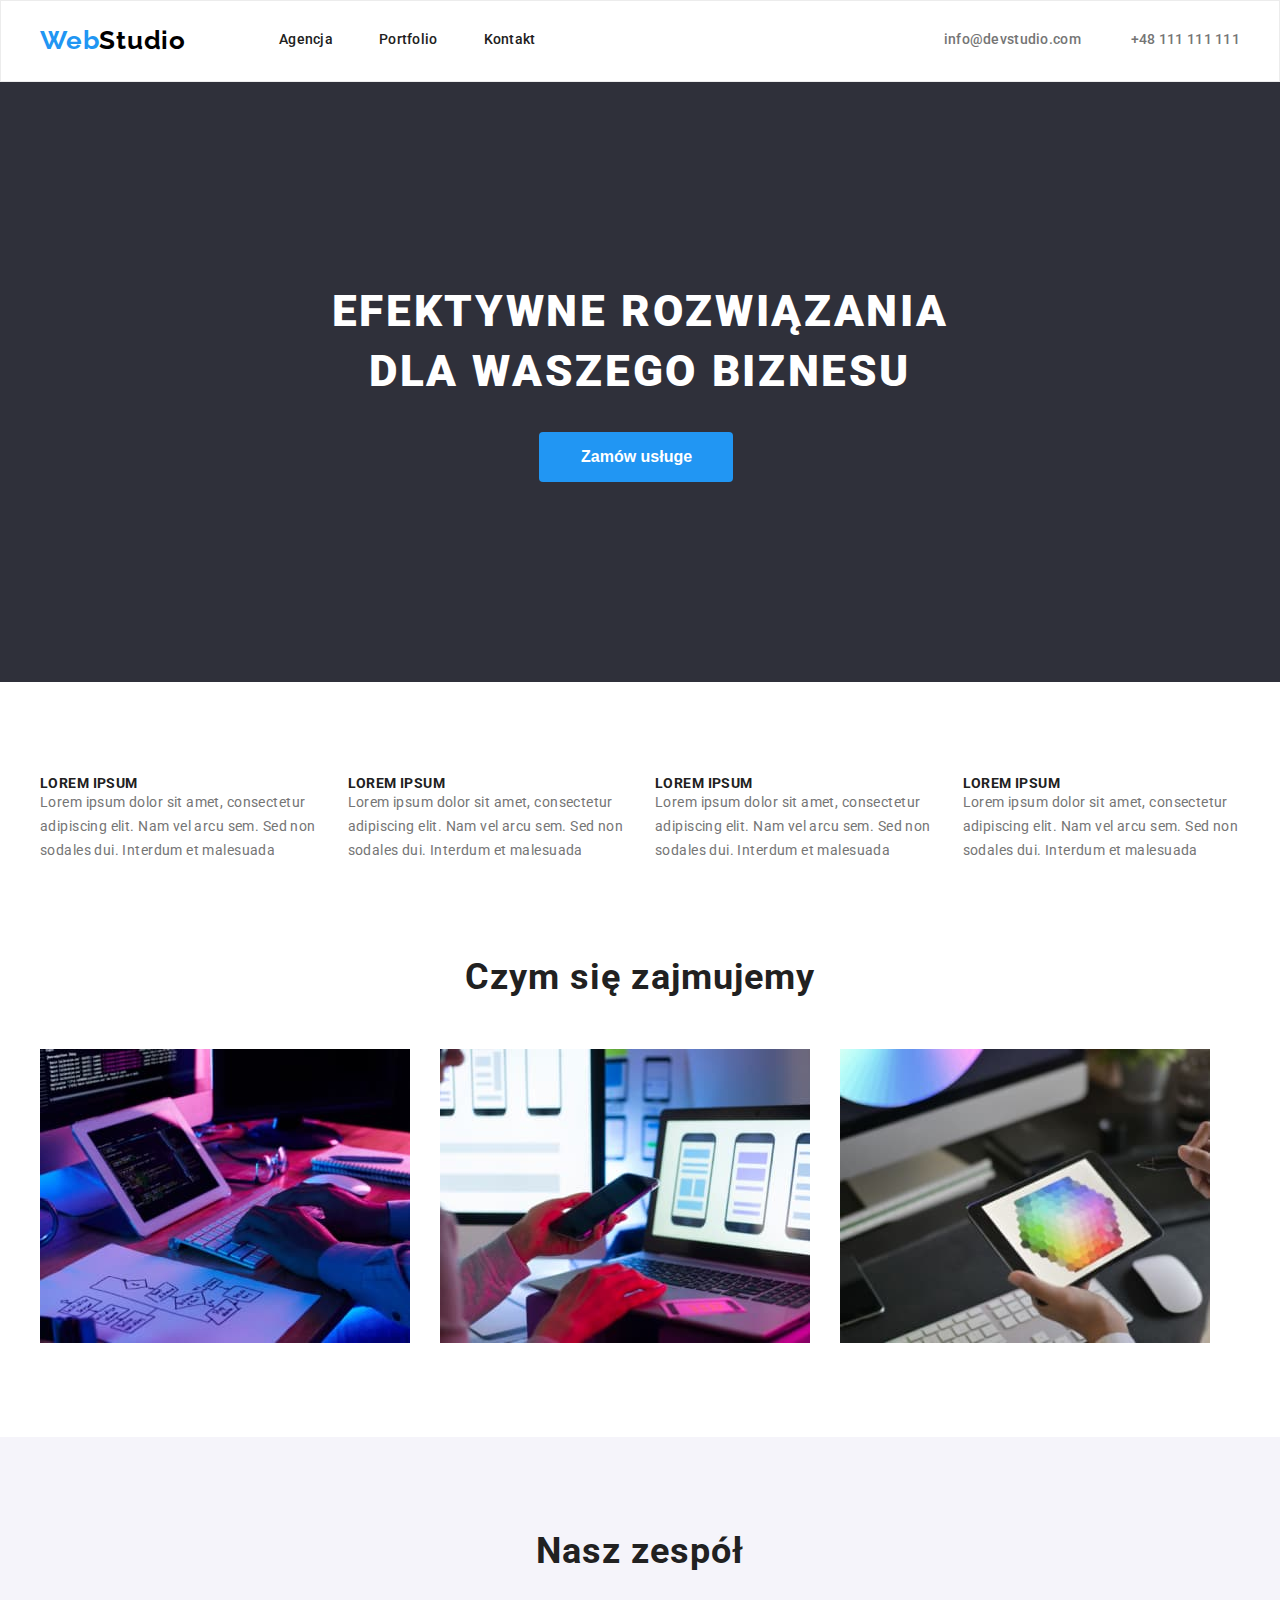
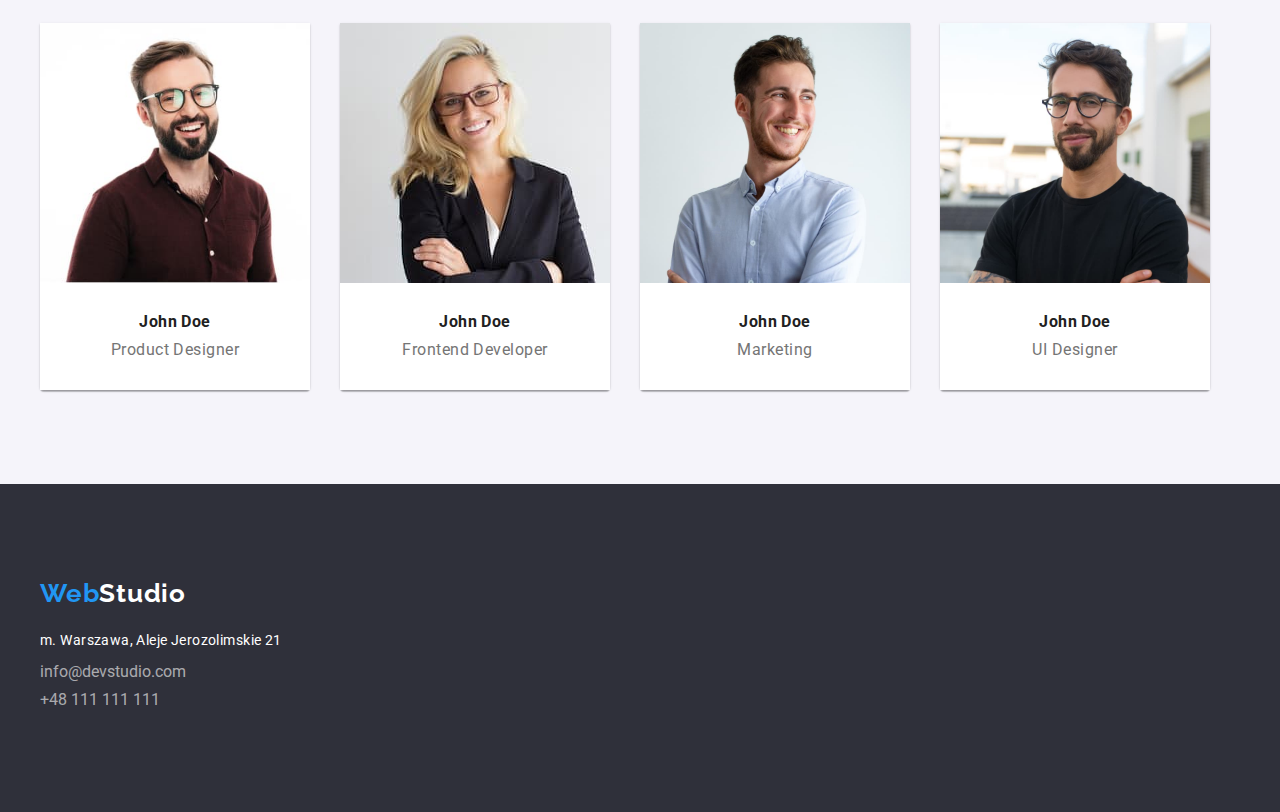
==== commit dc98f1a5: "update hw-3" ====
--- a/index.html
+++ b/index.html
@@ -48,16 +48,18 @@
             </div>
         </header>
         <main>
-            <div class="container">
-                <section class="headline section">
+            <section class="headline section">
+                    <div class="container">
                     <h1 class="headline-text">
                         EFEKTYWNE ROZWIĄZANIA DLA WASZEGO BIZNESU
                     </h1>
                     <button class="headline-button" type="button">
                         Zamów usługe
                     </button>
+                    <div>
                 </section>
                 <section class="section">
+                    <div class="container"> 
                     <ul class="lorem-list">
                         <li>
                             <h3 class="lorem">LOREM IPSUM</h3>
@@ -92,10 +94,13 @@
                             </p>
                         </li>
                     </ul>
-                </section>
-                <section class="section">
+                    </div>
+                </section>
+                <section class="section jobs">
                     <div class="container">
                         <h2 class="headline-img">Czym się zajmujemy</h2>
+                        </div>
+                        <div class="container">
                         <ul class="lorem-list">
                             <li>
                                 <img
@@ -124,63 +129,65 @@
                                 />
                             </li>
                         </ul>
-                    </div>
-                </section>
-                <section class="section backgraund-team">
+                        </div>
+                    
+                </section>
+                <section class="section team-background ">
                     <div class="container">
-                        <h2 class="headline-img">Nasz zespół</h2>
-                        <ul class="lorem-list">
-                            <li>
+                      <h2 class="headline-img">Nasz zespół</h2>
+                       <ul class="team-list ">
+                            <li class="team-border">
                                 <img
                                     src="./images/team/JohnDoe.jpg"
                                     alt="John Doe"
                                     width="270"
                                     height="260"
                                 />
-                                <div>
+                                <div class="img-title">
                                     <h3 class="john-img-title">John Doe</h3>
                                     <p class="article-img">Product Designer</p>
                                 </div>
                             </li>
-                            <li>
+                            <li class="team-border">
                                 <img
                                     src="./images/team/JohnDoe2.jpg"
                                     alt="John Doe"
                                     width="270"
                                     height="260"
                                 />
-                                <div>
+                                <div class="img-title">
                                     <h3 class="john-img-title">John Doe</h3>
                                     <p class="article-img">
                                         Frontend Developer
                                     </p>
                                 </div>
                             </li>
-                            <li>
+                            <li class="team-border">
                                 <img
                                     src="./images/team/JohnDoe3.jpg"
                                     alt="John Doe"
                                     width="270"
                                     height="260"
                                 />
-                                <div>
+                                <div class="img-title">
                                     <h3 class="john-img-title">John Doe</h3>
                                     <p class="article-img">Marketing</p>
                                 </div>
                             </li>
-                            <li>
+                            <li class="team-border">
                                 <img
                                     src="./images/team/JohnDoe4.jpg"
                                     alt="John Doe"
                                     width="270"
                                     height="260"
                                 />
-                                <div>
+                                <div class="img-title">
                                     <h3 class="john-img-title">John Doe</h3>
                                     <p class="article-img">UI Designer</p>
                                 </div>
                             </li>
                         </ul>
+                  
                     </div>
                 </section>
             </div>
--- a/css/styles.css
+++ b/css/styles.css
@@ -3,31 +3,38 @@
     --brand-color-grey-text: #757575;
     --brand-color-background-footer: #2f303a;
     --brand-color-contact-footer: #ffffff99;
-    --brand-color-whait: #ffffff;
+    --brand-color-white: #ffffff;
     --brand-color-black: #000000;
     --brand-color-leading: #212121;
 }
+
 body {
     font-family: 'Roboto', sans-serif;
     color: #212121;
-    width: 1600px;
-}
-*::before *::after {
-    margin: 0px;
-    padding: 0px;
-}
+}
+
+*,
+*::before,
+*::after {
+    margin: 0;
+    padding: 0;
+}
+
 .container {
     width: 1200px;
-   
     margin: 0 auto;
     padding: 0 15px;
 }
+
 .section {
     padding: 94px 0;
 }
+
 .header {
     padding: 24px 0px 25px;
-}
+    border: solid 1px #ececec;
+}
+
 .header-wrapper {
     display: flex;
     align-items: center;
@@ -38,6 +45,7 @@
     align-items: center;
     flex-grow: 1;
 }
+
 .logo {
     font-family: 'Raleway';
     font-weight: 700;
@@ -47,9 +55,11 @@
     letter-spacing: 0.03em;
     color: var(--brand-color-blue-button-hover);
 }
+
 .logo:is(:hover, :focus) {
     color: var(--brand-color-blue-button-hover);
 }
+
 .studio-black {
     color: var(--brand-color-black);
 }
@@ -60,6 +70,7 @@
     list-style-type: none;
     gap: 46px;
 }
+
 .navigation-link {
     font-weight: 500;
     font-size: 14px;
@@ -69,14 +80,17 @@
     text-decoration: none;
     display: flex;
 }
+
 .navigation-link:is(:hover, :focus) {
     color: var(--brand-color-blue-button-hover);
 }
+
 .contacts {
     display: flex;
     gap: 50px;
     padding-left: 371px;
 }
+
 .contacts > a {
     font-weight: 500;
     font-size: 14px;
@@ -85,17 +99,17 @@
     text-decoration: none;
     color: var(--brand-color-grey-text);
 }
+
 .contacts > a:is(:hover, :focus) {
     color: var(--brand-color-blue-button-hover);
 }
+
 .headline {
     background-color: var(--brand-color-background-footer);
     padding: 200px 0px;
-    border-radius:1px 
-    #ECECEC
-
-   
-}
+    border-radius: 1px #ececec;
+}
+
 .headline > .container {
     text-align: center;
 }
@@ -106,28 +120,29 @@
     line-height: 1.36;
     text-align: center;
     letter-spacing: 0.06em;
-    color: var(--brand-color-whait);
+    color: var(--brand-color-white);
     margin-bottom: 30px;
     padding: 0 252px;
 }
+
 .headline-button {
-    width: 200px;
-    height: 50px;
     background: var(--brand-color-blue-button-hover);
     font-weight: 700;
     font-size: 16px;
     line-height: 1.87;
-    color: var(--brand-color-whait);
+    color: var(--brand-color-white);
     cursor: pointer;
     display: flex;
     margin-left: 499px;
     padding: 10px 41px 10px 42px;
+    border-radius: 4px;
+    border: none;
 }
 
 .lorem-list {
-    border: 1px solid red;
     list-style-type: none;
     display: flex;
+
     gap: 30px;
 }
 
@@ -139,15 +154,18 @@
 }
 
 .lorem-text {
-    border: 1px dashed green;
-
     font-size: 14px;
     line-height: 1.71;
     letter-spacing: 0.03em;
     color: var(--brand-color-grey-text);
 }
-.backgraund-team{
-    background-color: #F5F4FA;
+
+.team-background {
+    background-color: #f5f4fa;
+}
+
+.jobs {
+    margin-top: -94px;
 }
 
 .headline-img {
@@ -156,10 +174,34 @@
     line-height: 1.16;
     text-align: center;
     letter-spacing: 0.03em;
-}
+    padding-bottom: 50px;
+}
+
+.team-border {
+    border-radius: 0px 0px 4px 4px;
+    box-shadow: 0px 1px 3px rgba(0, 0, 0, 0.12), 0px 1px 1px rgba(0, 0, 0, 0.14),
+        0px 2px 1px rgba(0, 0, 0, 0.2);
+}
+.team-list{
+    list-style-type: none;
+    display: flex;
+    gap: 30px;
+}
+
+.img-title {
+    padding-top: 30px;
+    padding-bottom: 30px;
+    background-color: var(--brand-color-white);
+}
+
+.img-title > p {
+    padding-top: 10px;
+}
+
 .about-us-img {
     width: 370px;
     height: 294px;
+    padding: 0;
 }
 .john-img-title {
     font-size: 16px;
@@ -167,6 +209,7 @@
     text-align: center;
     letter-spacing: 0.03em;
 }
+
 .article-img {
     font-size: 16px;
     line-height: 1.18;
@@ -174,29 +217,32 @@
     letter-spacing: 0.03em;
     color: var(--brand-color-grey-text);
 }
+
 .footer {
     background: var(--brand-color-background-footer);
 }
+
 .studio-white {
-    color: var(--brand-color-whait);
+    color: var(--brand-color-white);
     padding-top: 60px;
 }
 
 .adress-wrapper {
-    border: 1px solid green;
     display: flex;
     flex-direction: column;
-
-}
+}
+
 .adress-link {
     font-size: 14px;
     line-height: 1.71;
     letter-spacing: 0.03em;
     text-decoration: none;
-    color: var(--brand-color-whait);
+    color: var(--brand-color-white);
     padding-top: 20px;
     padding-bottom: 9px;
-}
+    width: fit-content;
+}
+
 .adress-link:is(:hover, :focus) {
     color: var(--brand-color-blue-button-hover);
 }
@@ -205,17 +251,21 @@
     color: var(--brand-color-contact-footer);
     text-decoration: none;
     padding-bottom: 9px;
-    
-}
+    width: fit-content;
+}
+
 .mail-tel-footer:is(:hover, :focus) {
     color: var(--brand-color-blue-button-hover);
 }
+
 .button-list {
     list-style-type: none;
     display: flex;
-    justify-content:center;
-    gap:8px;
-}
+    justify-content: center;
+    gap: 8px;
+    padding-bottom: 56px;
+}
+
 .portfolio-button {
     font-weight: 500;
     font-size: 16px;
@@ -226,13 +276,19 @@
     padding: 6px 22px 6px 22px;
     border: none;
     border-radius: 4px;
-    background-color:#F5F4FA
-    
-}
+    background-color: #f5f4fa;
+}
+
 .portfolio-button:hover,
 .portfolio-button:focus {
     background-color: var(--brand-color-blue-button-hover);
-    color: var(--brand-color-whait);
+    color: var(--brand-color-white);
+}
+
+.portfolio-lorem-list {
+    display: flex;
+    flex-wrap: wrap;
+    gap: 30px;
 }
 
 .portfolio-title-img {
@@ -241,9 +297,20 @@
     line-height: 2;
     letter-spacing: 0.06em;
 }
+
 .portfolio-article {
     font-size: 16px;
     line-height: 1.87;
     letter-spacing: 0.03em;
     color: var(--brand-color-grey-text);
 }
+
+.portfolio-subtitles {
+    border: 1px solid#EEEEEE;
+    border-top: none;
+    padding: 20px 24px;
+}
+
+img {
+    vertical-align: middle;
+}
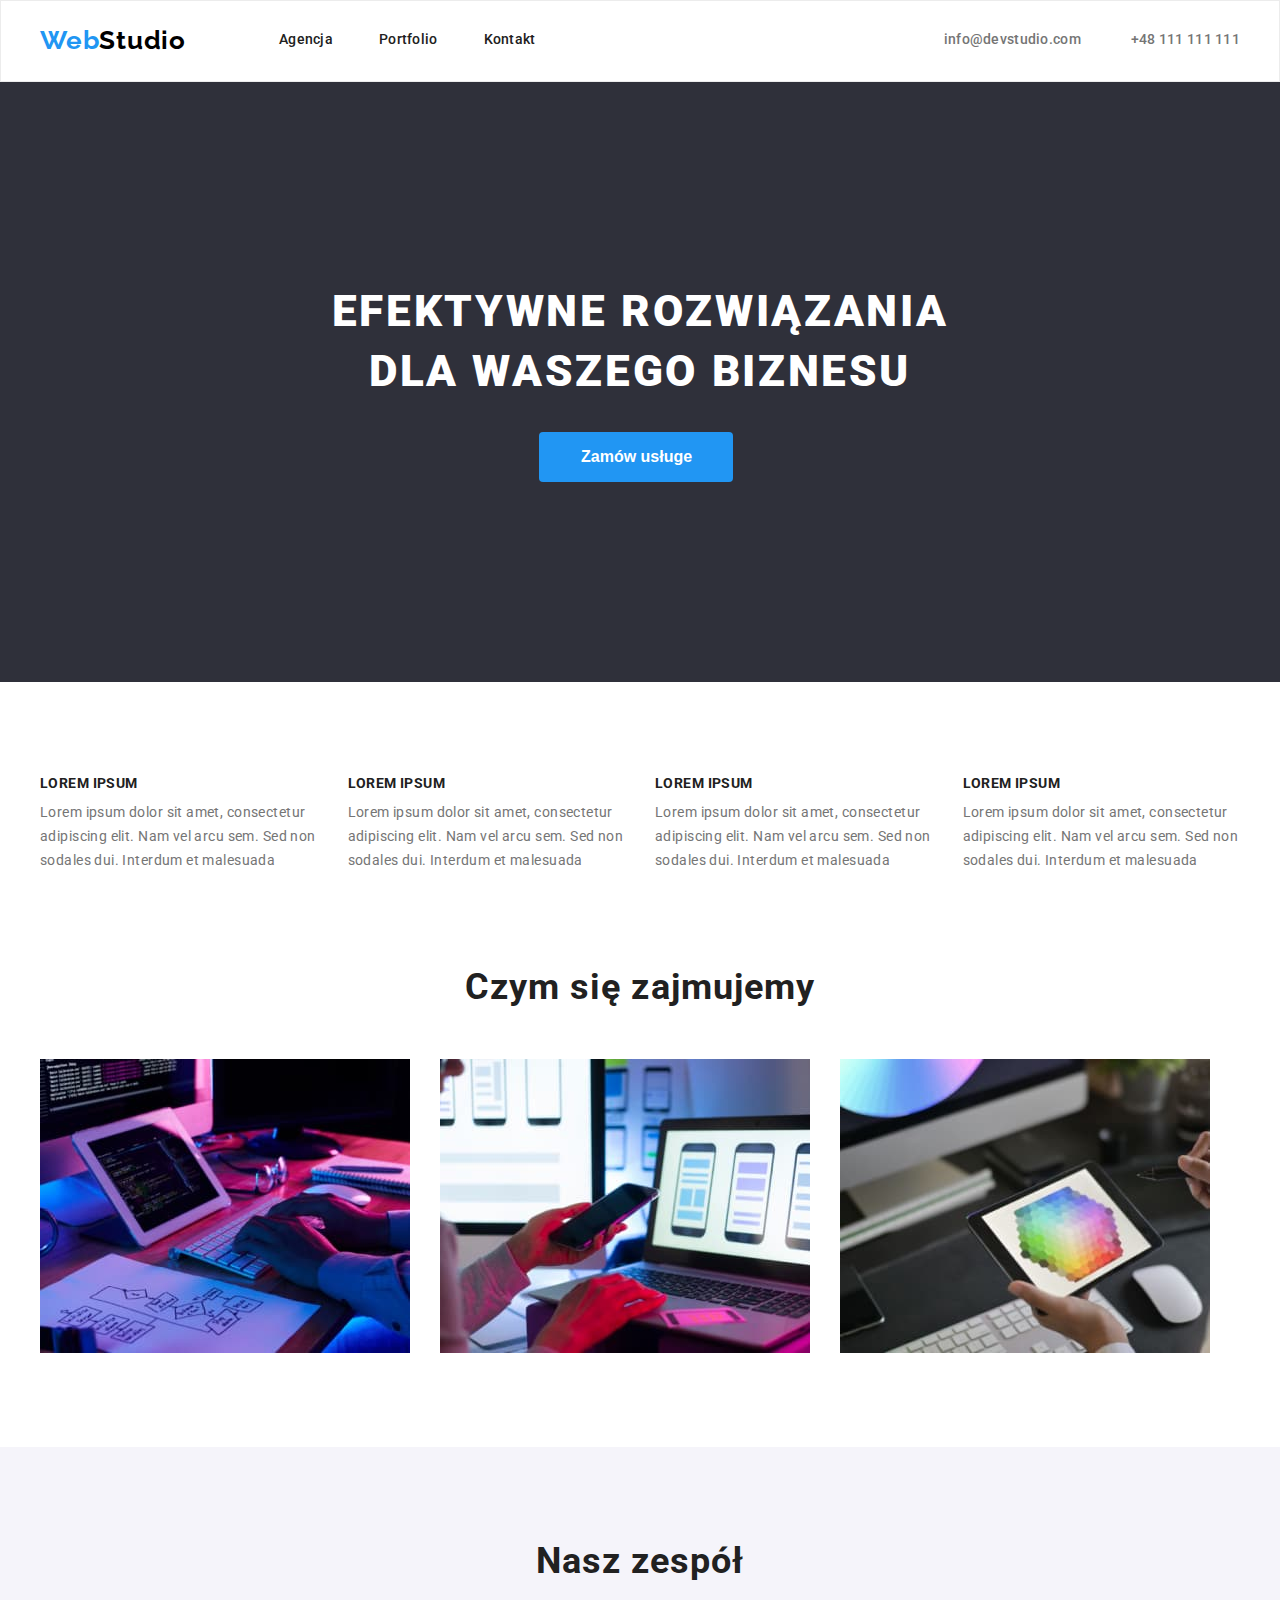
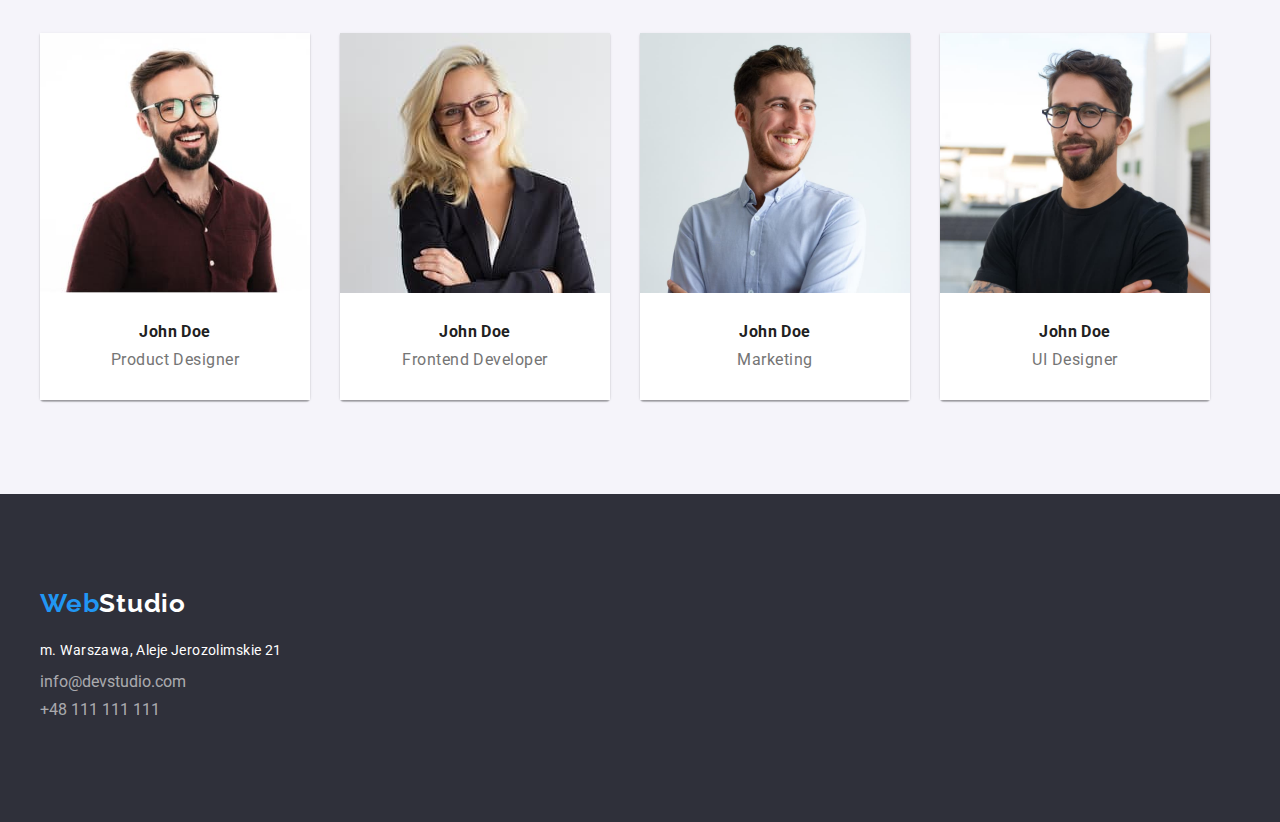
==== commit 1d0c694e: "update hw-3" ====
--- a/index.html
+++ b/index.html
@@ -60,34 +60,34 @@
                 </section>
                 <section class="section">
                     <div class="container"> 
-                    <ul class="lorem-list">
-                        <li>
-                            <h3 class="lorem">LOREM IPSUM</h3>
-                            <p class="lorem-text">
-                                Lorem ipsum dolor sit amet, consectetur
-                                adipiscing elit. Nam vel arcu sem. Sed non
-                                sodales dui. Interdum et malesuada
-                            </p>
-                        </li>
-                        <li>
-                            <h3 class="lorem">LOREM IPSUM</h3>
-                            <p class="lorem-text">
-                                Lorem ipsum dolor sit amet, consectetur
-                                adipiscing elit. Nam vel arcu sem. Sed non
-                                sodales dui. Interdum et malesuada
-                            </p>
-                        </li>
-                        <li>
-                            <h3 class="lorem">LOREM IPSUM</h3>
-                            <p class="lorem-text">
-                                Lorem ipsum dolor sit amet, consectetur
-                                adipiscing elit. Nam vel arcu sem. Sed non
-                                sodales dui. Interdum et malesuada
-                            </p>
-                        </li>
-                        <li>
-                            <h3 class="lorem">LOREM IPSUM</h3>
-                            <p class="lorem-text">
+                    <ul class="text-list">
+                        <li>
+                            <h3 class="text">LOREM IPSUM</h3>
+                            <p class="text-wrapper">
+                                Lorem ipsum dolor sit amet, consectetur
+                                adipiscing elit. Nam vel arcu sem. Sed non
+                                sodales dui. Interdum et malesuada
+                            </p>
+                        </li>
+                        <li>
+                            <h3 class="text">LOREM IPSUM</h3>
+                            <p class="text-wrapper">
+                                Lorem ipsum dolor sit amet, consectetur
+                                adipiscing elit. Nam vel arcu sem. Sed non
+                                sodales dui. Interdum et malesuada
+                            </p>
+                        </li>
+                        <li>
+                            <h3 class="text">LOREM IPSUM</h3>
+                            <p class="text-wrapper">
+                                Lorem ipsum dolor sit amet, consectetur
+                                adipiscing elit. Nam vel arcu sem. Sed non
+                                sodales dui. Interdum et malesuada
+                            </p>
+                        </li>
+                        <li>
+                            <h3 class="text">LOREM IPSUM</h3>
+                            <p class="text-wrapper">
                                 Lorem ipsum dolor sit amet, consectetur
                                 adipiscing elit. Nam vel arcu sem. Sed non
                                 sodales dui. Interdum et malesuada
@@ -101,7 +101,7 @@
                         <h2 class="headline-img">Czym się zajmujemy</h2>
                         </div>
                         <div class="container">
-                        <ul class="lorem-list">
+                        <ul class="text-list">
                             <li>
                                 <img
                                     class="about-us-img"
@@ -135,7 +135,8 @@
                 <section class="section team-background ">
                     <div class="container">
                       <h2 class="headline-img">Nasz zespół</h2>
-                       <ul class="team-list ">
+                    
+                       <ul class="text-list ">
                             <li class="team-border">
                                 <img
                                     src="./images/team/JohnDoe.jpg"
--- a/css/styles.css
+++ b/css/styles.css
@@ -139,25 +139,26 @@
     border: none;
 }
 
-.lorem-list {
+.text-list {
     list-style-type: none;
     display: flex;
 
     gap: 30px;
 }
 
-.lorem {
+.text {
     font-weight: 700;
     font-size: 14px;
     line-height: 1.14;
     letter-spacing: 0.03em;
 }
 
-.lorem-text {
+.text-wrapper {
     font-size: 14px;
     line-height: 1.71;
     letter-spacing: 0.03em;
     color: var(--brand-color-grey-text);
+    margin-top: 10px;
 }
 
 .team-background {
@@ -285,7 +286,7 @@
     color: var(--brand-color-white);
 }
 
-.portfolio-lorem-list {
+.portfolio-text-list {
     display: flex;
     flex-wrap: wrap;
     gap: 30px;
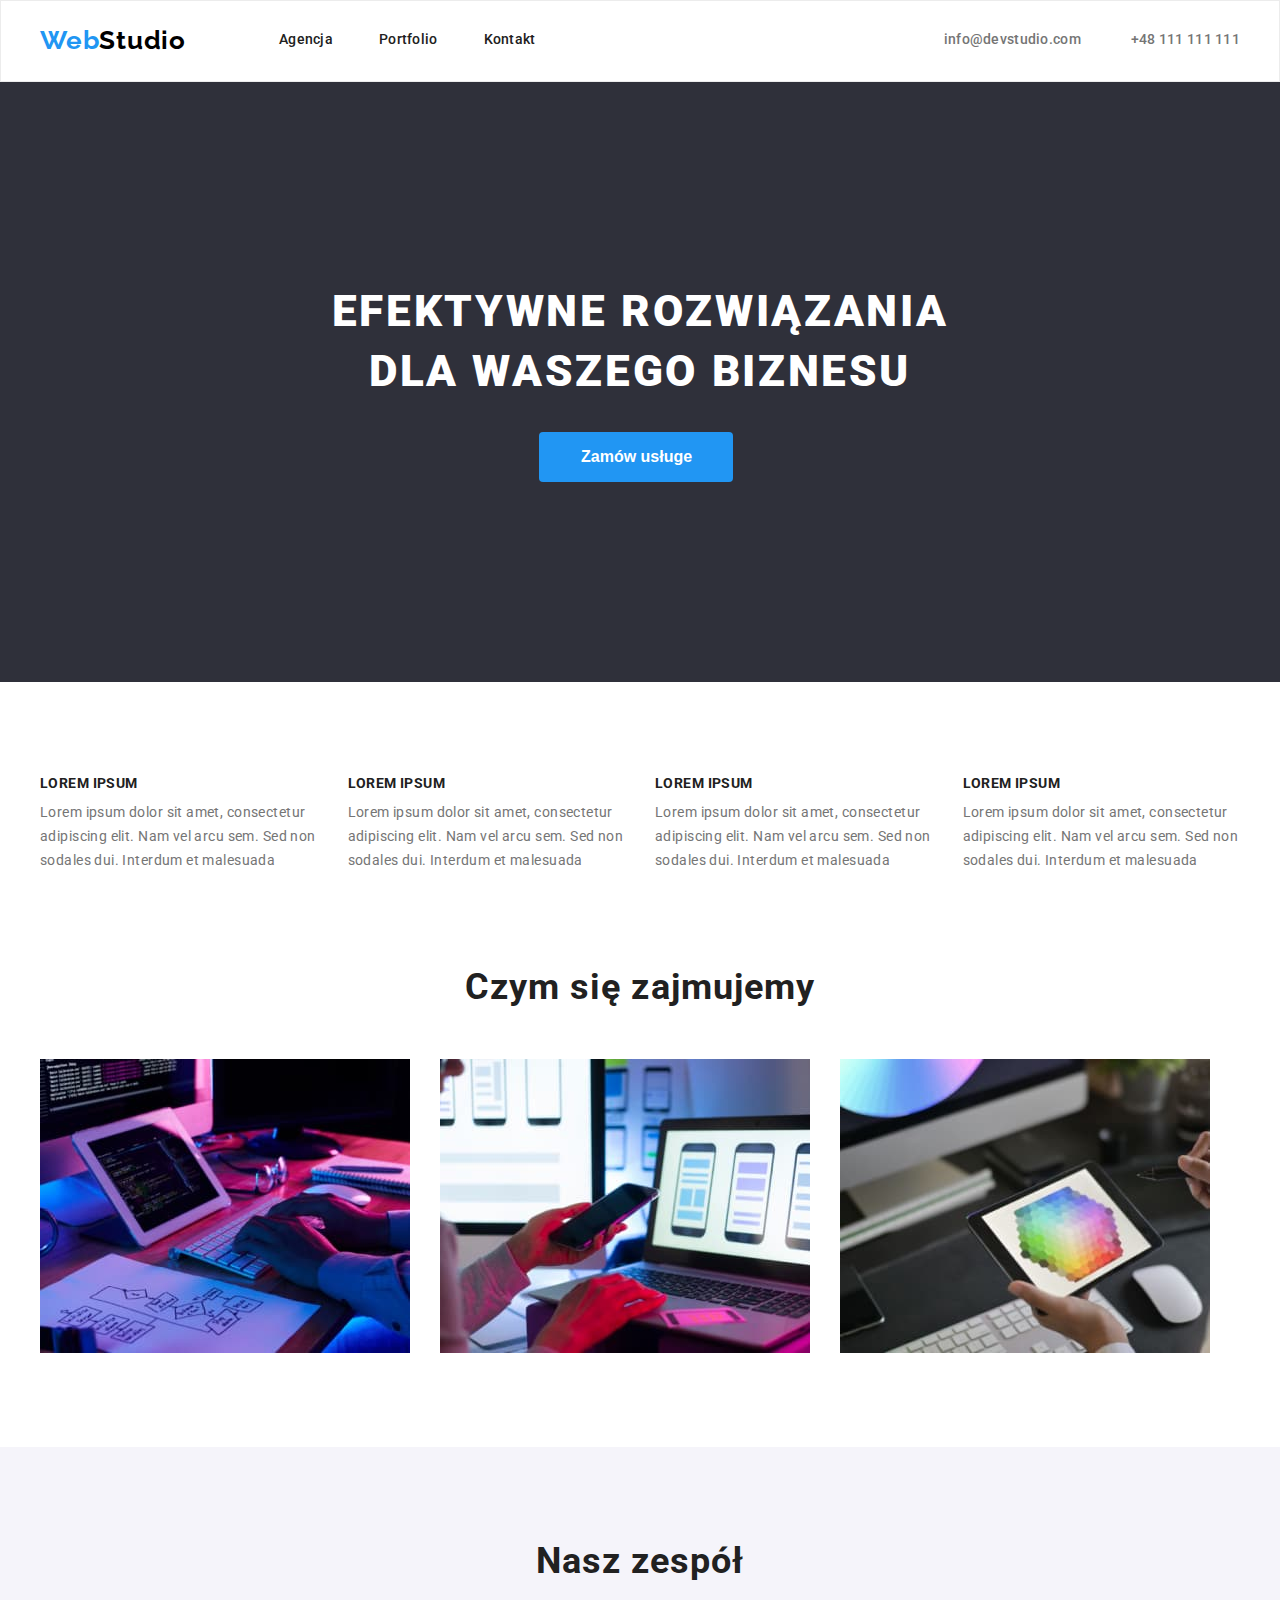
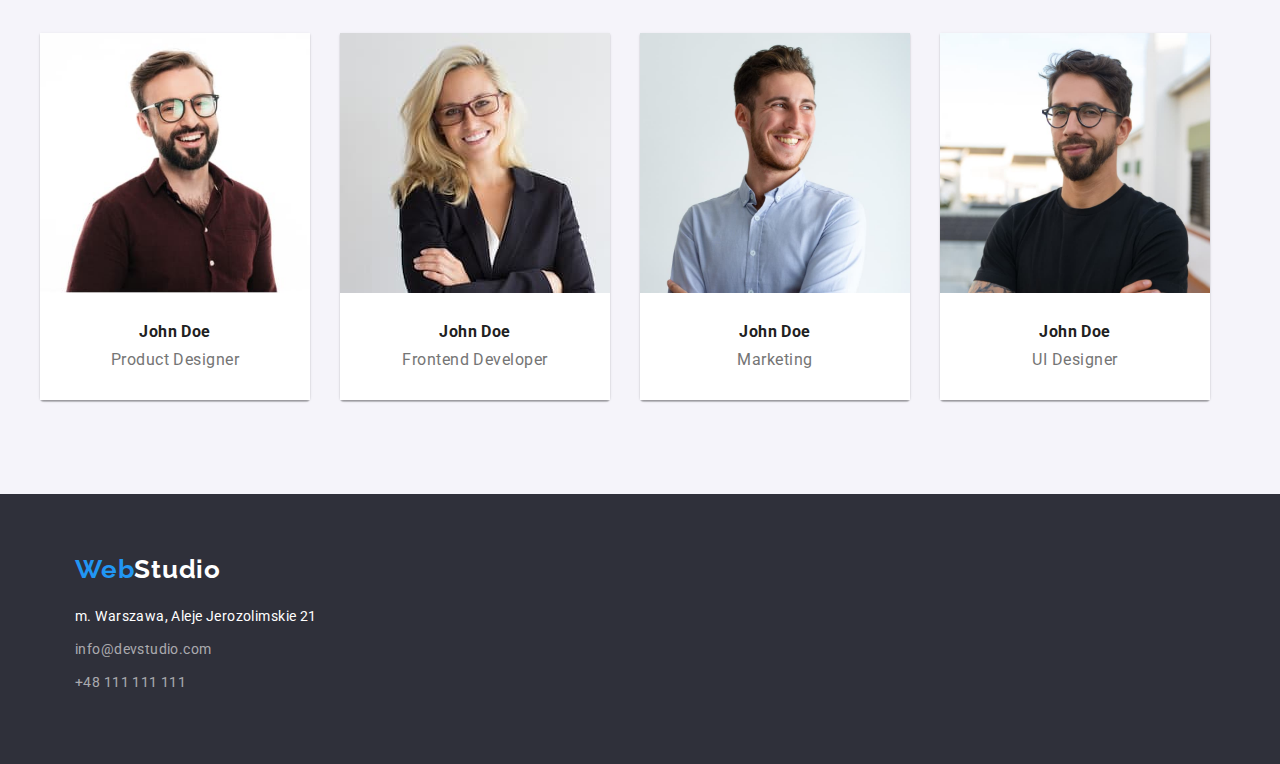
==== commit 5d74a0dc: "correct hw-3" ====
--- a/index.html
+++ b/index.html
@@ -193,7 +193,7 @@
                 </section>
             </div>
         </main>
-        <footer class="footer section">
+        <footer class="footer ">
             <div class="container">
                 <a class="logo" href="./index.html"
                     >Web<span class="studio-white">Studio</span></a
--- a/css/styles.css
+++ b/css/styles.css
@@ -107,7 +107,6 @@
 .headline {
     background-color: var(--brand-color-background-footer);
     padding: 200px 0px;
-    border-radius: 1px #ececec;
 }
 
 .headline > .container {
@@ -183,7 +182,7 @@
     box-shadow: 0px 1px 3px rgba(0, 0, 0, 0.12), 0px 1px 1px rgba(0, 0, 0, 0.14),
         0px 2px 1px rgba(0, 0, 0, 0.2);
 }
-.team-list{
+.team-list {
     list-style-type: none;
     display: flex;
     gap: 30px;
@@ -221,11 +220,11 @@
 
 .footer {
     background: var(--brand-color-background-footer);
+    padding: 60px;
 }
 
 .studio-white {
     color: var(--brand-color-white);
-    padding-top: 60px;
 }
 
 .adress-wrapper {
@@ -249,6 +248,9 @@
 }
 
 .mail-tel-footer {
+    font-size: 14px;
+    line-height: 1.71;
+    letter-spacing: 0.03em;
     color: var(--brand-color-contact-footer);
     text-decoration: none;
     padding-bottom: 9px;
@@ -264,7 +266,7 @@
     display: flex;
     justify-content: center;
     gap: 8px;
-    padding-bottom: 56px;
+    margin-bottom: 56px;
 }
 
 .portfolio-button {
